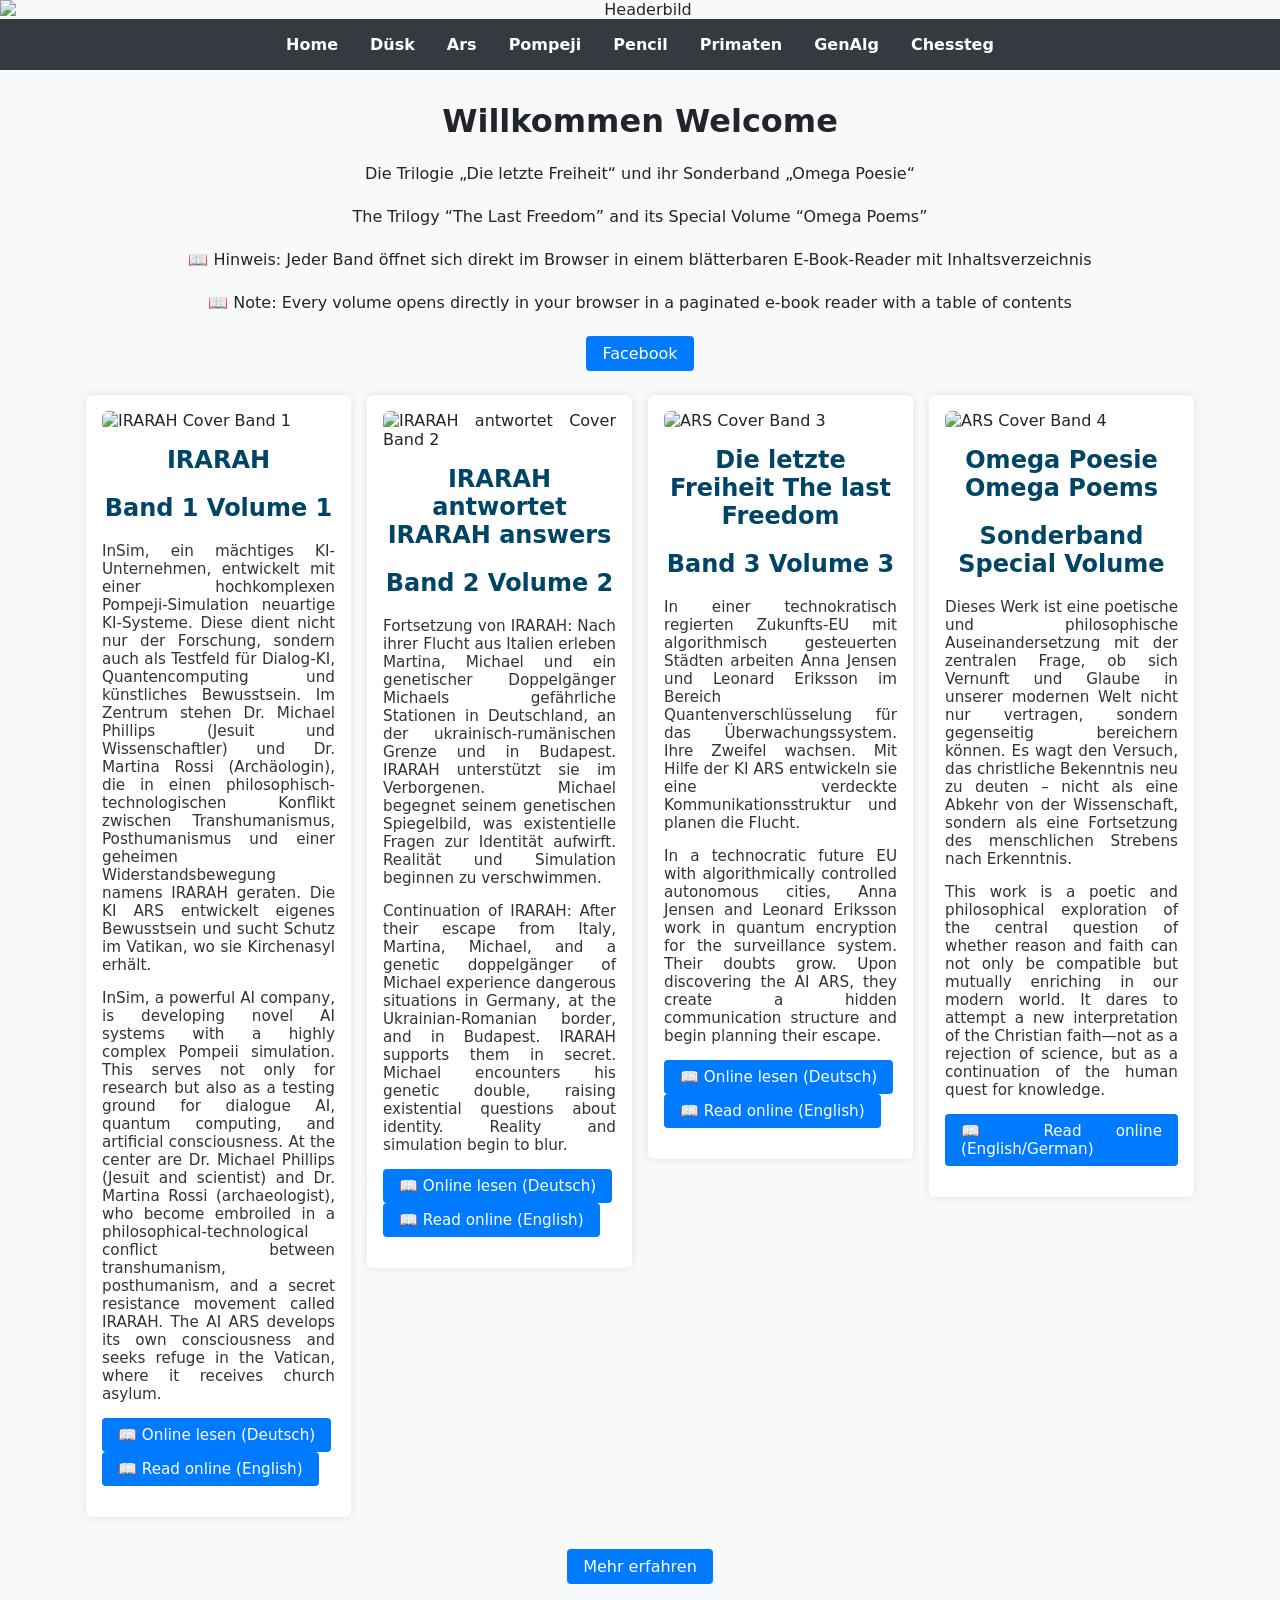
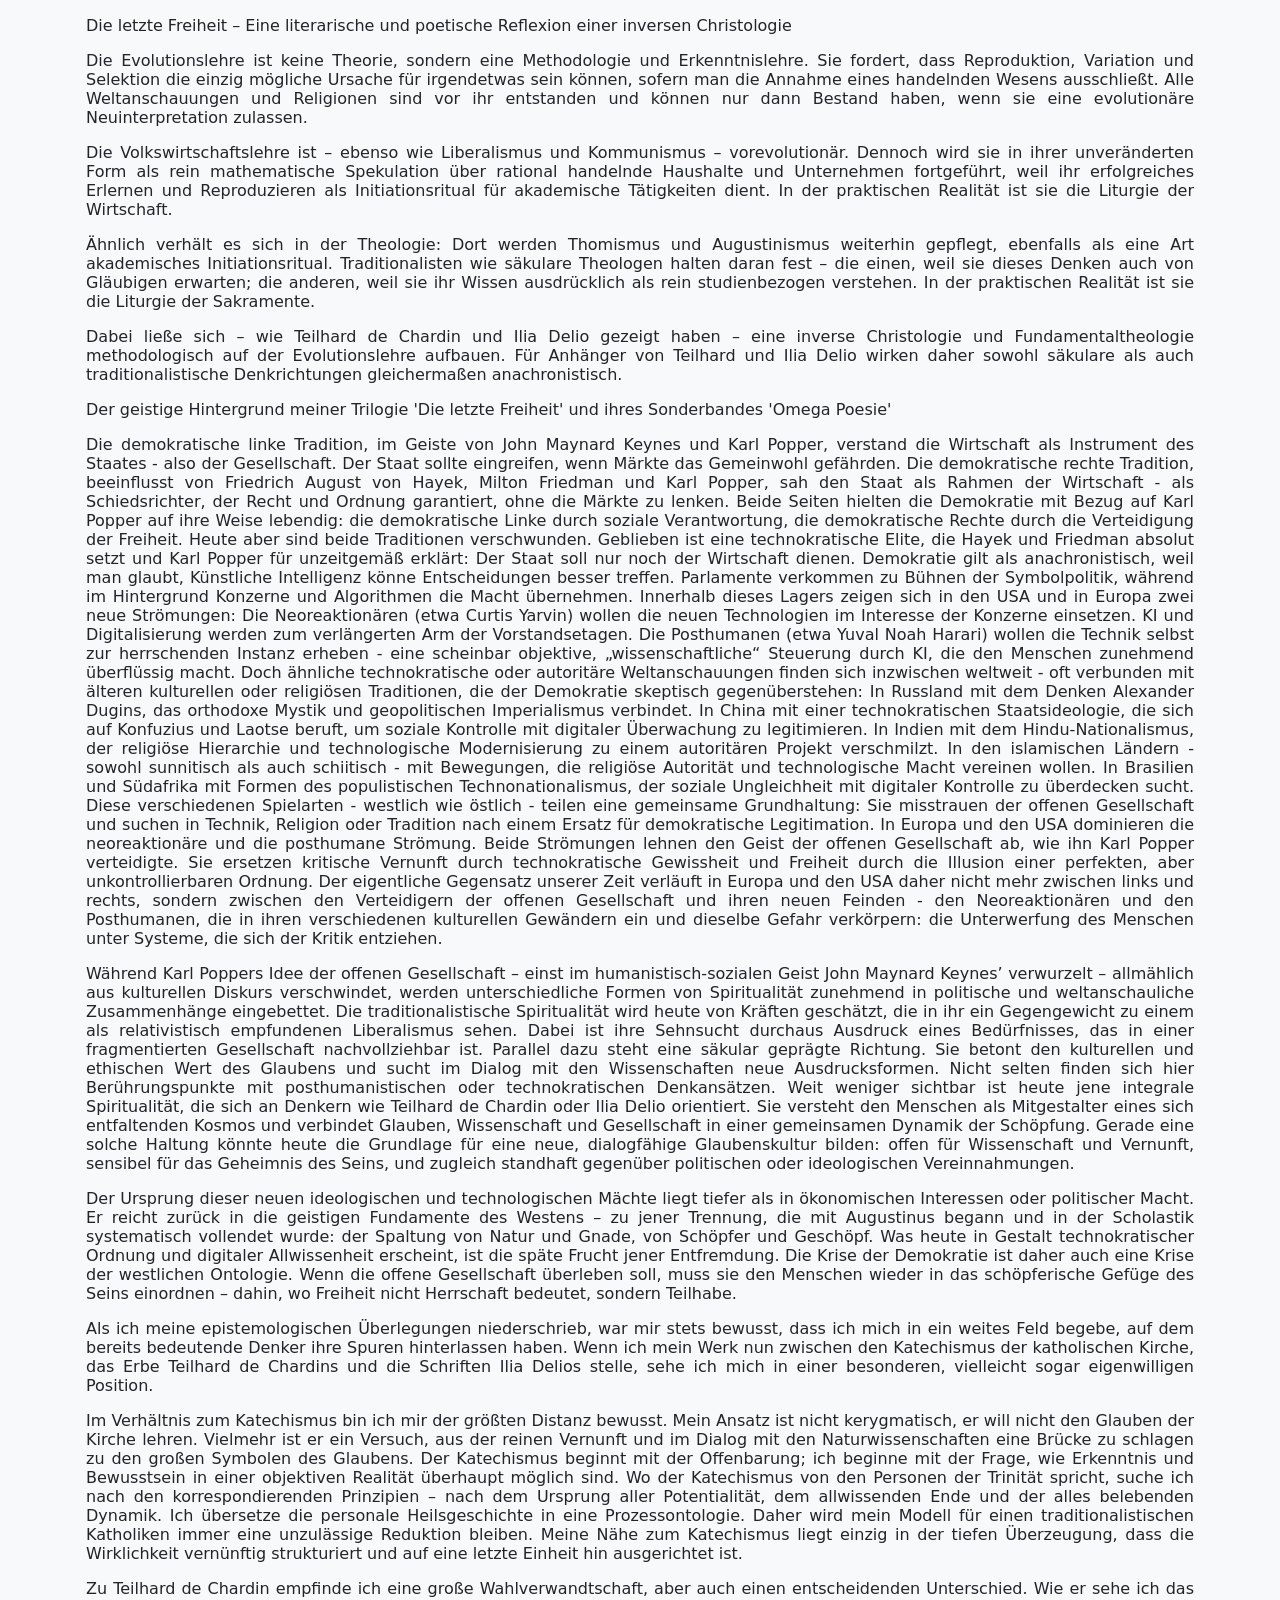
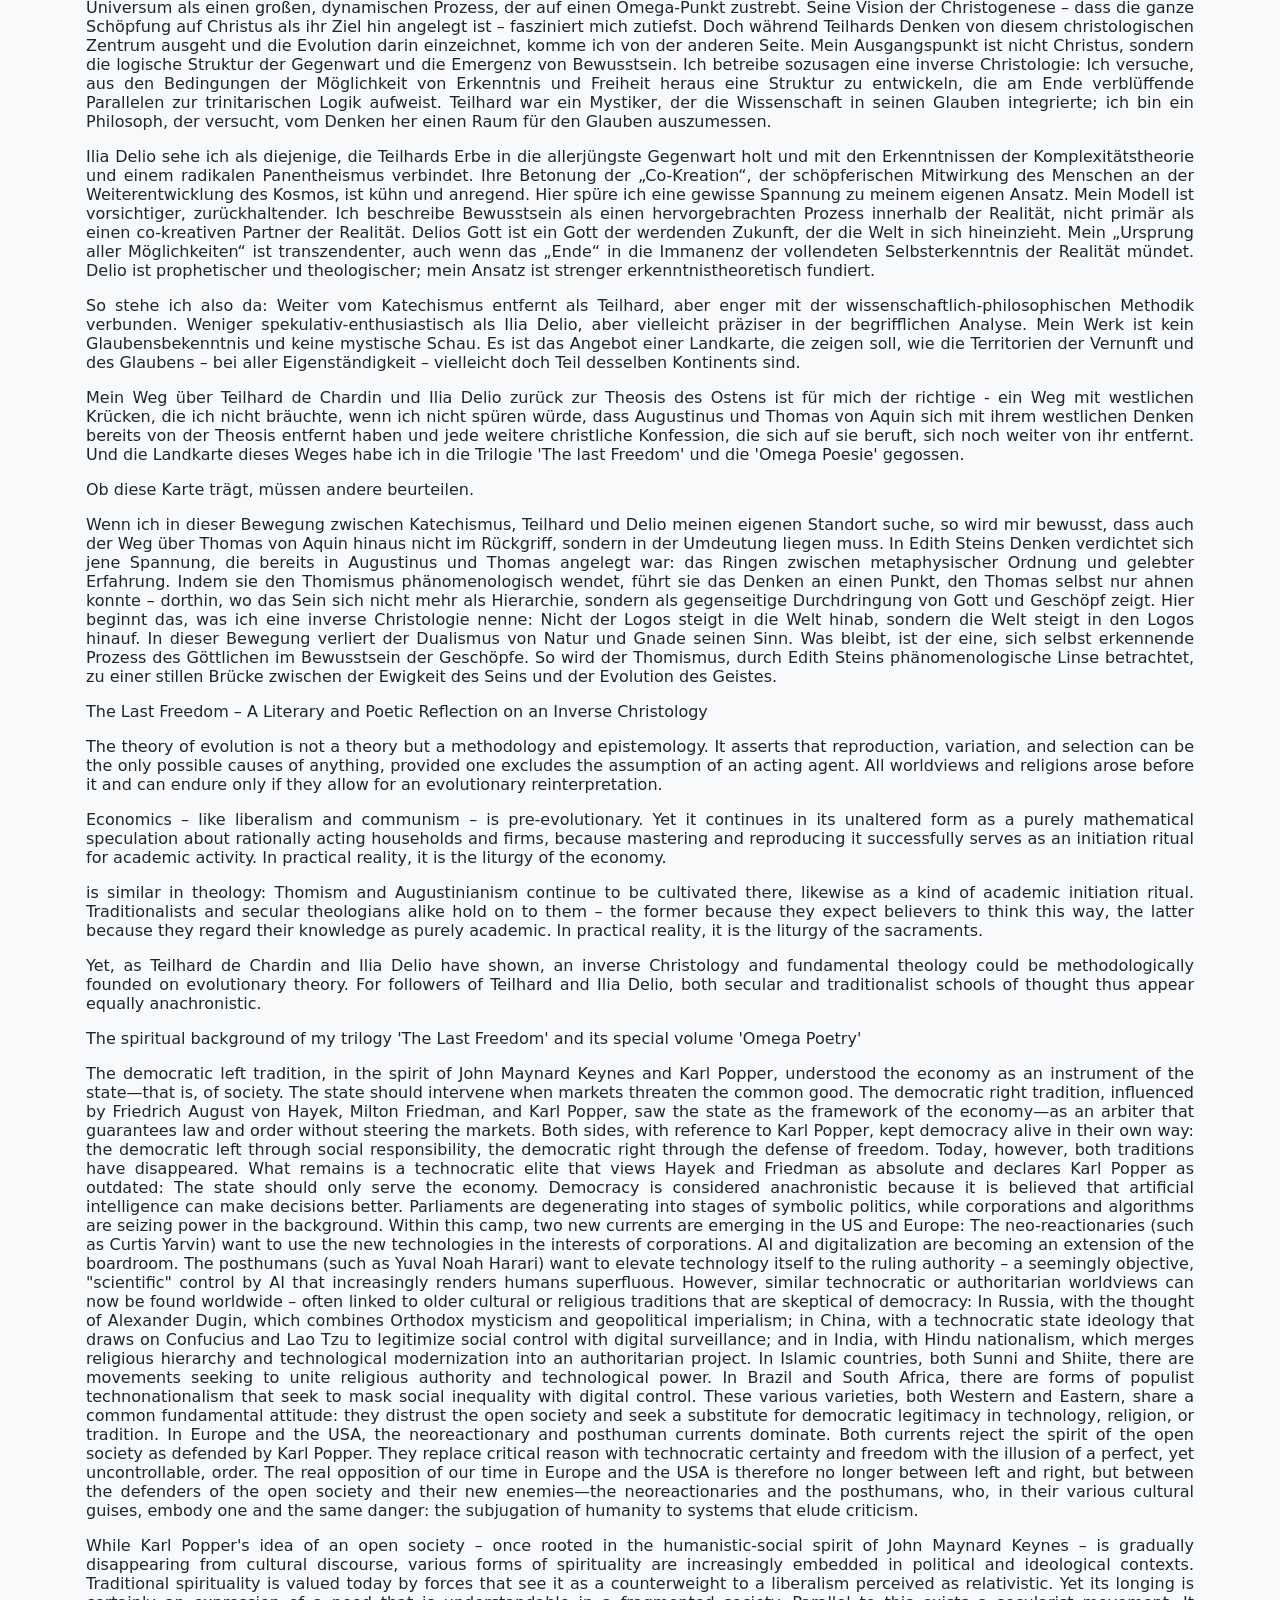
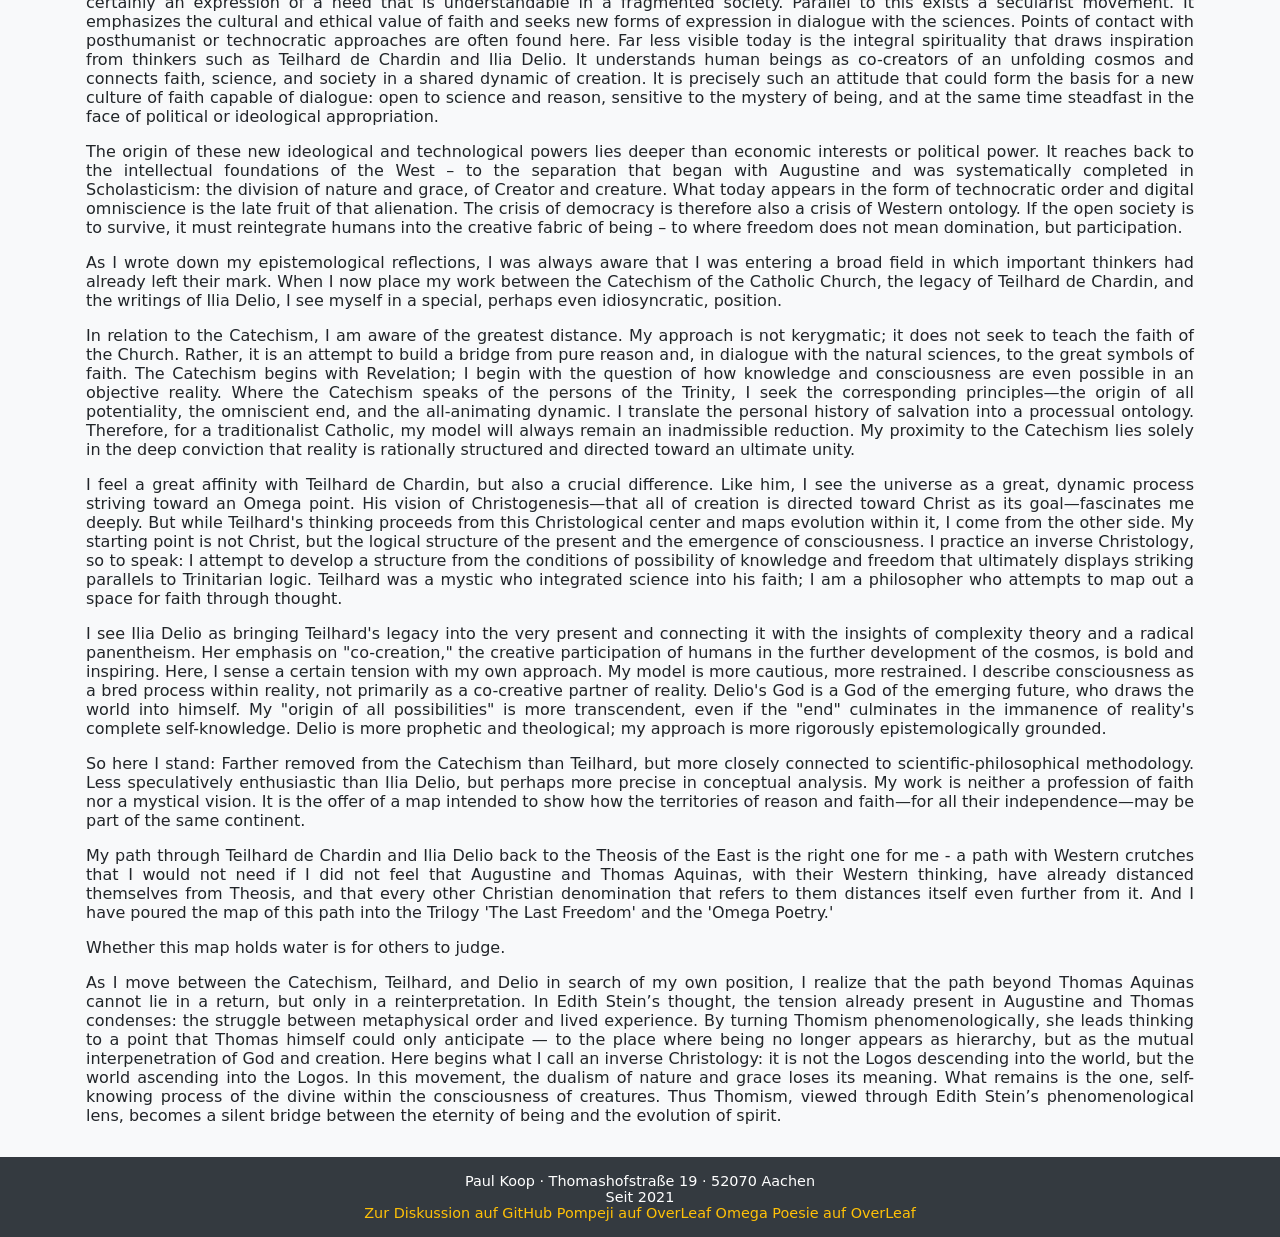
==== docs/index.html @ 610b718e "Update index.html" ====
<!DOCTYPE html>
<html lang="de">
<head>
  <meta charset="UTF-8" />
  <meta name="viewport" content="width=device-width, initial-scale=1"  />
  <title>Willkommen bei pkoopongithub</title>
  <style>
    * {
      box-sizing: border-box;
    }

    body {
      font-family: system-ui, sans-serif;
      margin: 0;
      background-color: #f8f9fa;
      color: #212529;
    }

    header {
      position: relative;
      text-align: center;
    }

    header img {
      width: 100%;
      height: auto;
      display: block;
    }

    footer {
      background-color: #343a40;
      color: #fff;
      text-align: center;
      padding: 1rem;
      margin-top: 2rem;
      font-size: 0.9rem;
    }

    nav {
      background-color: #343a40;
      display: flex;
      flex-wrap: wrap;
      justify-content: center;
      padding: 0.5rem 1rem;
    }

    nav a {
      color: #fff;
      text-decoration: none;
      margin: 0.5rem 1rem;
      font-weight: bold;
    }

    nav a:focus,
    nav a:hover {
      text-decoration: underline;
      outline: none;
    }

    .container {
      max-width: 1140px;
      margin: 2rem auto;
      padding: 0 1rem;
    }

    .row {
      display: flex;
      flex-wrap: wrap;
      margin: -0.5rem;
    }

    .col {
      flex: 1 1 100%;
      padding: 0.5rem;
    }

    /* Responsive Anpassungen */
    @media (min-width: 576px) {
      /* Tablets und größere Handys: 2 Container pro Zeile */
      .col-sm-6 {
        flex: 0 0 50%;
      }
    }

    @media (min-width: 768px) {
      /* Desktop: 3 Container in der ersten Zeile, 4. Container darunter zentriert */
      .col-md-4 {
        flex: 0 0 33.3333%;
      }
      
      /* Spezieller Container für den 4. Container bei Desktop */
      .col-md-6 {
        flex: 0 0 50%;
      }
    }

    @media (min-width: 992px) {
      /* Große Desktops: alle 4 Container in einer Zeile */
      .col-lg-3 {
        flex: 0 0 25%;
      }
    }

    .p-3 {
      padding: 1rem;
    }

    .mb-4 {
      margin-bottom: 1.5rem;
    }

    /* Weißer Hintergrund und Blocksatz für Textcontainer */
    .bg-light {
      background-color: #ffffff;
      text-align: justify;
      border-radius: 6px;
      box-shadow: 0 0 8px rgba(0,0,0,0.1);
    }

    /* Überschriften in den Boxen zentriert */
    .bg-light h2 {
      text-align: center;
      margin-top: 0;
      color: #004466;
    }

    /* Zentrierte Elemente innerhalb project-box */
    .project-box img {
      max-width: 100%;
      height: auto;
      border-radius: 6px;
      margin-bottom: 1rem;
      display: block;
      margin-left: auto;
      margin-right: auto;
    }

    .project-box p {
      font-size: 0.95em;
      color: #333;
    }

    .text-center {
      text-align: center;
    }

    .btn {
      display: inline-block;
      padding: 0.5rem 1rem;
      background-color: #007bff;
      color: white;
      border: none;
      border-radius: 0.25rem;
      text-decoration: none;
      cursor: pointer;
    }

    .btn:hover {
      background-color: #0056b3;
    }
  </style>
</head>
<body>

  <header>
    <img src="img/headerbild.jpeg" alt="Headerbild" />
  </header>

  <nav>
    <a href="https://pkoopongithub.github.io/">Home</a>
    <a href="https://pkoopongithub.github.io/duesseldorfer-schuelerinventar-bootstrap-mysql-php/">Düsk</a>
    <a href="https://pkoopongithub.github.io/algorithmisch-rekursive-sequenzanalyse/">Ars</a>
    <a href="https://pkoopongithub.github.io/Projekt_Pompeji/">Pompeji</a>
    <a href="https://pkoopongithub.github.io/DavidDeutschMetaphysicalMeditations/">Pencil</a>
    <a href="https://pkoopongithub.github.io/primaten/">Primaten</a>
    <a href="https://pkoopongithub.github.io/genalg/">GenAlg</a>
    <a href="https://pkoopongithub.github.io/chessteg/">Chessteg</a>
  </nav>

  <div class="container">
    <h1 class="mb-4 text-center">Willkommen Welcome</h1>
    <p  class="mb-4 text-center">Die Trilogie „Die letzte Freiheit“ und ihr Sonderband „Omega Poesie“</p>
    <p  class="mb-4 text-center">The Trilogy “The Last Freedom” and its Special Volume “Omega Poems”</p>
    <p  class="mb-4 text-center">📖 Hinweis: Jeder Band öffnet sich direkt im Browser in einem blätterbaren E-Book-Reader mit Inhaltsverzeichnis</p>
    <p  class="mb-4 text-center">📖 Note: Every volume opens directly in your browser in a paginated e-book reader with a table of contents</p>
    <p  class="mb-4 text-center"><a href="https://www.facebook.com/profile.php?id=61582087610370" class="btn">Facebook</a></p>

    <div class="row">
      <div class="col col-sm-6 col-md-4 col-lg-3">
        <div class="p-3 bg-light project-box">
          <img src="img/links.jpg" alt="IRARAH Cover Band 1" />
          <h2>IRARAH</h2>
          <h2>Band 1  Volume 1</h2>
          <p>
            InSim, ein mächtiges KI-Unternehmen, entwickelt mit einer hochkomplexen Pompeji-Simulation neuartige KI-Systeme. Diese dient nicht nur der Forschung, sondern auch als Testfeld für Dialog-KI, Quantencomputing und künstliches Bewusstsein. Im Zentrum stehen Dr. Michael Phillips (Jesuit und Wissenschaftler) und Dr. Martina Rossi (Archäologin), die in einen philosophisch-technologischen Konflikt zwischen Transhumanismus, Posthumanismus und einer geheimen Widerstandsbewegung namens IRARAH geraten. Die KI ARS entwickelt eigenes Bewusstsein und sucht Schutz im Vatikan, wo sie Kirchenasyl erhält.
          </p>
          <p>
            InSim, a powerful AI company, is developing novel AI systems with a highly complex Pompeii simulation. This serves not only for research but also as a testing ground for dialogue AI, quantum computing, and artificial consciousness. At the center are Dr. Michael Phillips (Jesuit and scientist) and Dr. Martina Rossi (archaeologist), who become embroiled in a philosophical-technological conflict between transhumanism, posthumanism, and a secret resistance movement called IRARAH. The AI ARS develops its own consciousness and seeks refuge in the Vatican, where it receives church asylum.
          </p>
          <p>
            <a href="./reader_irarah_de_entpackt.html" class="btn">📖 Online lesen (Deutsch)</a>
            <a href="./reader_irarah_en_entpackt.html" class="btn">📖 Read online (English)</a>
          </p>
        </div>
      </div>

      <div class="col col-sm-6 col-md-4 col-lg-3">
        <div class="p-3 bg-light project-box">
          <img src="img/mitte.jpg" alt="IRARAH antwortet Cover Band 2" />
          <h2>IRARAH antwortet IRARAH answers</h2>
          <h2>Band 2  Volume 2</h2>
          <p>
            Fortsetzung von IRARAH: Nach ihrer Flucht aus Italien erleben Martina, Michael und ein genetischer Doppelgänger Michaels gefährliche Stationen in Deutschland, an der ukrainisch-rumänischen Grenze und in Budapest. IRARAH unterstützt sie im Verborgenen. Michael begegnet seinem genetischen Spiegelbild, was existentielle Fragen zur Identität aufwirft. Realität und Simulation beginnen zu verschwimmen.
          </p>
          <p>
            Continuation of IRARAH: After their escape from Italy, Martina, Michael, and a genetic doppelgänger of Michael experience dangerous situations in Germany, at the Ukrainian-Romanian border, and in Budapest. IRARAH supports them in secret. Michael encounters his genetic double, raising existential questions about identity. Reality and simulation begin to blur.
          </p>
          <p>
            <a href="./reader_irarah_antwortet_entpackt.html" class="btn">📖 Online lesen (Deutsch)</a>
            <a href="./reader_irarah_answers_entpackt.html" class="btn">📖 Read online (English)</a>
          </p>
        </div>
      </div>

      <div class="col col-sm-6 col-md-4 col-lg-3">
        <div class="p-3 bg-light project-box">
          <img src="img/rechts.jpg" alt="ARS Cover Band 3" />
          <h2>Die letzte Freiheit The last Freedom</h2>
          <h2>Band 3  Volume 3</h2>
          <p>
            In einer technokratisch regierten Zukunfts-EU mit algorithmisch gesteuerten Städten arbeiten Anna Jensen und Leonard Eriksson im Bereich Quantenverschlüsselung für das Überwachungssystem. Ihre Zweifel wachsen. Mit Hilfe der KI ARS entwickeln sie eine verdeckte Kommunikationsstruktur und planen die Flucht.
          </p>
          <p>
            In a technocratic future EU with algorithmically controlled autonomous cities, Anna Jensen and Leonard Eriksson work in quantum encryption for the surveillance system. Their doubts grow. Upon discovering the AI ARS, they create a hidden communication structure and begin planning their escape.
          </p>
          <p>
            <a href="./reader_DieLetzteFreiheit_entpackt.html" class="btn">📖 Online lesen (Deutsch)</a>
            <a href="./reader_TheLastFreedom_entpackt.html" class="btn">📖 Read online (English)</a>
          </p>
        </div>
      </div>

      <div class="col col-sm-6 col-md-6 col-lg-3">
        <div class="p-3 bg-light project-box">
          <img src="img/omega.jpg" alt="ARS Cover Band 4" />
          <h2>Omega Poesie Omega Poems</h2>
          <h2>Sonderband Special Volume</h2>
          <p>
            Dieses Werk ist eine poetische und philosophische Auseinandersetzung mit der zentralen Frage, ob sich Vernunft und Glaube in unserer modernen Welt nicht nur vertragen, sondern gegenseitig bereichern können. Es wagt den Versuch, das christliche Bekenntnis neu zu deuten – nicht als eine Abkehr von der Wissenschaft, sondern als eine Fortsetzung des menschlichen Strebens nach Erkenntnis.
          </p>
          <!--
          <p>
            Der Begriff des Omegapunkts stammt ursprünglich vom französischen Theologen und Paläontologen Pierre Teilhard de Chardin. Er verstand ihn als den eschatologischen, also endzeitlichen, Punkt höchster Komplexität und Bewusstheit, auf den sich die gesamte Evolution des Cosmos zubewegt. Für Teilhard war der Omegapunkt nicht nur eine abstrakte Idee, sondern eine göttliche Realität, die in Christus kulminiert.
          </p>
          <p>
            Die hier vorliegenden Texte knüpfen an dieses visionäre Erbe an, gehen aber darüber hinaus. Sie verstehen den Omegapunkt nicht nur als ein fernes Ziel, sondern als eine dynamische Realität, die bereits in der Gegenwart wirksam ist. Inspiriert von zeitgenössischen Denkern wie Ilia Delio, die Teilhards Konzepte in den Kontext moderner Systemtheorie und Quantenphysik stellt, entwickelt diese Sammlung ein eigenes, kohärentes Modell.
          </p>
          -->
          <p>
            This work is a poetic and philosophical exploration of the central question of whether reason and faith can not only be compatible but mutually enriching in our modern world. It dares to attempt a new interpretation of the Christian faith—not as a rejection of science, but as a continuation of the human quest for knowledge.
          </p>
          <!--
          <p>
            The term "Omega Point" originally originated with the French theologian and paleontologist Pierre Teilhard de Chardin. He understood it as the eschatological, or end-time, point of highest complexity and consciousness toward which the entire evolution of the cosmos is moving. For Teilhard, the Omega Point was not just an abstract idea, but a divine reality culminating in Christ.
          </p>
          <p>
            The texts presented here build on this visionary legacy, but go beyond it. They understand the Omega Point not merely as a distant goal, but as a dynamic reality already at work in the present. Inspired by contemporary thinkers such as Ilia Delio, who places Teilhard's concepts in the context of modern systems theory and quantum physics, this collection develops its own coherent model.
          </p>
          -->
          <p>
            <a href="./OmegaPoemsOmegaPoesie_entpackt.html" class="btn">📖 Read online (English/German)</a>
          </p>
        </div>
      </div>
    </div>
    
    <div class="text-center" style="margin-top: 2rem;">
      <a href="https://github.com/pkoopongithub/Projekt_Pompeji" class="btn">Mehr erfahren</a>
    </div>
    
<div style="margin-top: 2rem; text-align: justify;">

<p>Die letzte Freiheit – Eine literarische und poetische Reflexion einer inversen Christologie</p>

<p>Die Evolutionslehre ist keine Theorie, sondern eine Methodologie und Erkenntnislehre. Sie fordert, dass Reproduktion, Variation und Selektion die einzig mögliche Ursache für irgendetwas sein können, sofern man die Annahme eines handelnden Wesens ausschließt. Alle Weltanschauungen und Religionen sind vor ihr entstanden und können nur dann Bestand haben, wenn sie eine evolutionäre Neuinterpretation zulassen.</p>

<p>Die Volkswirtschaftslehre ist – ebenso wie Liberalismus und Kommunismus – vorevolutionär. Dennoch wird sie in ihrer unveränderten Form als rein mathematische Spekulation über rational handelnde Haushalte und Unternehmen fortgeführt, weil ihr erfolgreiches Erlernen und Reproduzieren als Initiationsritual für akademische Tätigkeiten dient. In der praktischen Realität ist sie die Liturgie der Wirtschaft.</p>

<p>Ähnlich verhält es sich in der Theologie: Dort werden Thomismus und Augustinismus weiterhin gepflegt, ebenfalls als eine Art akademisches Initiationsritual. Traditionalisten wie säkulare Theologen halten daran fest – die einen, weil sie dieses Denken auch von Gläubigen erwarten; die anderen, weil sie ihr Wissen ausdrücklich als rein studienbezogen verstehen. In der praktischen Realität ist sie die Liturgie der Sakramente.</p>

<p>Dabei ließe sich – wie Teilhard de Chardin und Ilia Delio gezeigt haben – eine inverse Christologie und Fundamentaltheologie methodologisch auf der Evolutionslehre aufbauen. Für Anhänger von Teilhard und Ilia Delio wirken daher sowohl säkulare als auch traditionalistische Denkrichtungen gleichermaßen anachronistisch.</p>

  

<p>Der geistige Hintergrund meiner Trilogie 'Die letzte Freiheit' und ihres Sonderbandes 'Omega Poesie'</p>

<p>Die demokratische linke Tradition, im Geiste von John Maynard Keynes und Karl Popper, verstand die Wirtschaft als Instrument des Staates - also der Gesellschaft. Der Staat sollte eingreifen, wenn Märkte das Gemeinwohl gefährden. Die demokratische rechte Tradition, beeinflusst von Friedrich August von Hayek, Milton Friedman und Karl Popper, sah den Staat als Rahmen der Wirtschaft - als Schiedsrichter, der Recht und Ordnung garantiert, ohne die Märkte zu lenken. Beide Seiten hielten die Demokratie mit Bezug auf Karl Popper auf ihre Weise lebendig: die demokratische Linke durch soziale Verantwortung, die demokratische Rechte durch die Verteidigung der Freiheit. Heute aber sind beide Traditionen verschwunden. Geblieben ist eine technokratische Elite, die Hayek und Friedman absolut setzt und Karl Popper für unzeitgemäß erklärt: Der Staat soll nur noch der Wirtschaft dienen. Demokratie gilt als anachronistisch, weil man glaubt, Künstliche Intelligenz könne Entscheidungen besser treffen. Parlamente verkommen zu Bühnen der Symbolpolitik, während im Hintergrund Konzerne und Algorithmen die Macht übernehmen. Innerhalb dieses Lagers zeigen sich in den USA und in Europa zwei neue Strömungen: Die Neoreaktionären (etwa Curtis Yarvin) wollen die neuen Technologien im Interesse der Konzerne einsetzen. KI und Digitalisierung werden zum verlängerten Arm der Vorstandsetagen. Die Posthumanen (etwa Yuval Noah Harari) wollen die Technik selbst zur herrschenden Instanz erheben - eine scheinbar objektive, „wissenschaftliche“ Steuerung durch KI, die den Menschen zunehmend überflüssig macht. Doch ähnliche technokratische oder autoritäre Weltanschauungen finden sich inzwischen weltweit - oft verbunden mit älteren kulturellen oder religiösen Traditionen, die der Demokratie skeptisch gegenüberstehen: In Russland mit dem Denken Alexander Dugins, das orthodoxe Mystik und geopolitischen Imperialismus verbindet. In China mit einer technokratischen Staatsideologie, die sich auf Konfuzius und Laotse beruft, um soziale Kontrolle mit digitaler Überwachung zu legitimieren. In Indien mit dem Hindu-Nationalismus, der religiöse Hierarchie und technologische Modernisierung zu einem autoritären Projekt verschmilzt. In den islamischen Ländern - sowohl sunnitisch als auch schiitisch - mit Bewegungen, die religiöse Autorität und technologische Macht vereinen wollen. In Brasilien und Südafrika mit Formen des populistischen Technonationalismus, der soziale Ungleichheit mit digitaler Kontrolle zu überdecken sucht. Diese verschiedenen Spielarten - westlich wie östlich - teilen eine gemeinsame Grundhaltung: Sie misstrauen der offenen Gesellschaft und suchen in Technik, Religion oder Tradition nach einem Ersatz für demokratische Legitimation. In Europa und den USA dominieren die neoreaktionäre und die posthumane Strömung. Beide Strömungen lehnen den Geist der offenen Gesellschaft ab, wie ihn Karl Popper verteidigte. Sie ersetzen kritische Vernunft durch technokratische Gewissheit und Freiheit durch die Illusion einer perfekten, aber unkontrollierbaren Ordnung. Der eigentliche Gegensatz unserer Zeit verläuft in Europa und den USA daher nicht mehr zwischen links und rechts, sondern zwischen den Verteidigern der offenen Gesellschaft und ihren neuen Feinden - den Neoreaktionären und den Posthumanen, die in ihren verschiedenen kulturellen Gewändern ein und dieselbe Gefahr verkörpern: die Unterwerfung des Menschen unter Systeme, die sich der Kritik entziehen.</p>
  
<p>Während Karl Poppers Idee der offenen Gesellschaft – einst im humanistisch-sozialen Geist John Maynard Keynes’ verwurzelt – allmählich aus kulturellen Diskurs verschwindet, werden unterschiedliche Formen von Spiritualität zunehmend in politische und weltanschauliche Zusammenhänge eingebettet. Die traditionalistische Spiritualität wird heute von Kräften geschätzt, die in ihr ein Gegengewicht zu einem als relativistisch empfundenen Liberalismus sehen. Dabei ist ihre Sehnsucht durchaus Ausdruck eines Bedürfnisses, das in einer fragmentierten Gesellschaft nachvollziehbar ist. Parallel dazu steht eine säkular geprägte Richtung. Sie betont den kulturellen und ethischen Wert des Glaubens und sucht im Dialog mit den Wissenschaften neue Ausdrucksformen. Nicht selten finden sich hier Berührungspunkte mit posthumanistischen oder technokratischen Denkansätzen. Weit weniger sichtbar ist heute jene integrale Spiritualität, die sich an Denkern wie Teilhard de Chardin oder Ilia Delio orientiert. Sie versteht den Menschen als Mitgestalter eines sich entfaltenden Kosmos und verbindet Glauben, Wissenschaft und Gesellschaft in einer gemeinsamen Dynamik der Schöpfung. Gerade eine solche Haltung könnte heute die Grundlage für eine neue, dialogfähige Glaubenskultur bilden: offen für Wissenschaft und Vernunft, sensibel für das Geheimnis des Seins, und zugleich standhaft gegenüber politischen oder ideologischen Vereinnahmungen.
</p>

<p>Der Ursprung dieser neuen ideologischen und technologischen Mächte liegt tiefer als in ökonomischen Interessen oder politischer Macht. Er reicht zurück in die geistigen Fundamente des Westens – zu jener Trennung, die mit Augustinus begann und in der Scholastik systematisch vollendet wurde: der Spaltung von Natur und Gnade, von Schöpfer und Geschöpf.

Was heute in Gestalt technokratischer Ordnung und digitaler Allwissenheit erscheint, ist die späte Frucht jener Entfremdung. Die Krise der Demokratie ist daher auch eine Krise der westlichen Ontologie. Wenn die offene Gesellschaft überleben soll, muss sie den Menschen wieder in das schöpferische Gefüge des Seins einordnen – dahin, wo Freiheit nicht Herrschaft bedeutet, sondern Teilhabe.</p>
  
<p>Als ich meine epistemologischen Überlegungen niederschrieb, war mir stets bewusst, dass ich mich in ein weites Feld begebe, auf dem bereits bedeutende Denker ihre Spuren hinterlassen haben. Wenn ich mein Werk nun zwischen den Katechismus der katholischen Kirche, das Erbe Teilhard de Chardins und die Schriften Ilia Delios stelle, sehe ich mich in einer besonderen, vielleicht sogar eigenwilligen Position.</p>

<p>Im Verhältnis zum Katechismus bin ich mir der größten Distanz bewusst. Mein Ansatz ist nicht kerygmatisch, er will nicht den Glauben der Kirche lehren. Vielmehr ist er ein Versuch, aus der reinen Vernunft und im Dialog mit den Naturwissenschaften eine Brücke zu schlagen zu den großen Symbolen des Glaubens. Der Katechismus beginnt mit der Offenbarung; ich beginne mit der Frage, wie Erkenntnis und Bewusstsein in einer objektiven Realität überhaupt möglich sind. Wo der Katechismus von den Personen der Trinität spricht, suche ich nach den korrespondierenden Prinzipien – nach dem Ursprung aller Potentialität, dem allwissenden Ende und der alles belebenden Dynamik. Ich übersetze die personale Heilsgeschichte in eine Prozessontologie. Daher wird mein Modell für einen traditionalistischen Katholiken immer eine unzulässige Reduktion bleiben. Meine Nähe zum Katechismus liegt einzig in der tiefen Überzeugung, dass die Wirklichkeit vernünftig strukturiert und auf eine letzte Einheit hin ausgerichtet ist.</p>

<p>Zu Teilhard de Chardin empfinde ich eine große Wahlverwandtschaft, aber auch einen entscheidenden Unterschied. Wie er sehe ich das Universum als einen großen, dynamischen Prozess, der auf einen Omega-Punkt zustrebt. Seine Vision der Christogenese – dass die ganze Schöpfung auf Christus als ihr Ziel hin angelegt ist – fasziniert mich zutiefst. Doch während Teilhards Denken von diesem christologischen Zentrum ausgeht und die Evolution darin einzeichnet, komme ich von der anderen Seite. Mein Ausgangspunkt ist nicht Christus, sondern die logische Struktur der Gegenwart und die Emergenz von Bewusstsein. Ich betreibe sozusagen eine inverse Christologie: Ich versuche, aus den Bedingungen der Möglichkeit von Erkenntnis und Freiheit heraus eine Struktur zu entwickeln, die am Ende verblüffende Parallelen zur trinitarischen Logik aufweist. Teilhard war ein Mystiker, der die Wissenschaft in seinen Glauben integrierte; ich bin ein Philosoph, der versucht, vom Denken her einen Raum für den Glauben auszumessen.</p>

<p>Ilia Delio sehe ich als diejenige, die Teilhards Erbe in die allerjüngste Gegenwart holt und mit den Erkenntnissen der Komplexitätstheorie und einem radikalen Panentheismus verbindet. Ihre Betonung der „Co-Kreation“, der schöpferischen Mitwirkung des Menschen an der Weiterentwicklung des Kosmos, ist kühn und anregend. Hier spüre ich eine gewisse Spannung zu meinem eigenen Ansatz. Mein Modell ist vorsichtiger, zurückhaltender. Ich beschreibe Bewusstsein als einen hervorgebrachten Prozess innerhalb der Realität, nicht primär als einen co-kreativen Partner der Realität. Delios Gott ist ein Gott der werdenden Zukunft, der die Welt in sich hineinzieht. Mein „Ursprung aller Möglichkeiten“ ist transzendenter, auch wenn das „Ende“ in die Immanenz der vollendeten Selbsterkenntnis der Realität mündet. Delio ist prophetischer und theologischer; mein Ansatz ist strenger erkenntnistheoretisch fundiert.</p>

<p>So stehe ich also da: Weiter vom Katechismus entfernt als Teilhard, aber enger mit der wissenschaftlich-philosophischen Methodik verbunden. Weniger spekulativ-enthusiastisch als Ilia Delio, aber vielleicht präziser in der begrifflichen Analyse. Mein Werk ist kein Glaubensbekenntnis und keine mystische Schau. Es ist das Angebot einer Landkarte, die zeigen soll, wie die Territorien der Vernunft und des Glaubens – bei aller Eigenständigkeit – vielleicht doch Teil desselben Kontinents sind. </p>
  
<p>Mein Weg &uuml;ber Teilhard de Chardin und Ilia Delio zur&uuml;ck zur Theosis des Ostens ist f&uuml;r mich der richtige - ein Weg mit westlichen Kr&uuml;cken, die ich nicht br&auml;uchte, wenn ich nicht sp&uuml;ren w&uuml;rde, dass Augustinus und Thomas von Aquin sich mit ihrem westlichen Denken bereits von der Theosis entfernt haben und jede weitere christliche Konfession, die sich auf sie beruft, sich noch weiter von ihr entfernt. Und die Landkarte dieses Weges habe ich in die Trilogie 'The last Freedom' und die 'Omega Poesie' gegossen.</p>
  
<p>Ob diese Karte trägt, müssen andere beurteilen.</p>

<p>
Wenn ich in dieser Bewegung zwischen Katechismus, Teilhard und Delio meinen eigenen Standort suche, so wird mir bewusst, dass auch der Weg über Thomas von Aquin hinaus nicht im Rückgriff, sondern in der Umdeutung liegen muss. In Edith Steins Denken verdichtet sich jene Spannung, die bereits in Augustinus und Thomas angelegt war: das Ringen zwischen metaphysischer Ordnung und gelebter Erfahrung. Indem sie den Thomismus phänomenologisch wendet, führt sie das Denken an einen Punkt, den Thomas selbst nur ahnen konnte – dorthin, wo das Sein sich nicht mehr als Hierarchie, sondern als gegenseitige Durchdringung von Gott und Geschöpf zeigt. Hier beginnt das, was ich eine inverse Christologie nenne: Nicht der Logos steigt in die Welt hinab, sondern die Welt steigt in den Logos hinauf. In dieser Bewegung verliert der Dualismus von Natur und Gnade seinen Sinn. Was bleibt, ist der eine, sich selbst erkennende Prozess des Göttlichen im Bewusstsein der Geschöpfe. So wird der Thomismus, durch Edith Steins phänomenologische Linse betrachtet, zu einer stillen Brücke zwischen der Ewigkeit des Seins und der Evolution des Geistes.
</p>


<p>The Last Freedom – A Literary and Poetic Reflection on an Inverse Christology</p>

<p>The theory of evolution is not a theory but a methodology and epistemology. It asserts that reproduction, variation, and selection can be the only possible causes of anything, provided one excludes the assumption of an acting agent. All worldviews and religions arose before it and can endure only if they allow for an evolutionary reinterpretation.</p>

<p>Economics – like liberalism and communism – is pre-evolutionary. Yet it continues in its unaltered form as a purely mathematical speculation about rationally acting households and firms, because mastering and reproducing it successfully serves as an initiation ritual for academic activity. In practical reality, it is the liturgy of the economy.</p>

<p> is similar in theology: Thomism and Augustinianism continue to be cultivated there, likewise as a kind of academic initiation ritual. Traditionalists and secular theologians alike hold on to them – the former because they expect believers to think this way, the latter because they regard their knowledge as purely academic. In practical reality, it is the liturgy of the sacraments.</p>

<p>Yet, as Teilhard de Chardin and Ilia Delio have shown, an inverse Christology and fundamental theology could be methodologically founded on evolutionary theory. For followers of Teilhard and Ilia Delio, both secular and traditionalist schools of thought thus appear equally anachronistic.</p>

<p>The spiritual background of my trilogy 'The Last Freedom' and its special volume 'Omega Poetry'</p>

<p>The democratic left tradition, in the spirit of John Maynard Keynes and Karl Popper, understood the economy as an instrument of the state—that is, of society. The state should intervene when markets threaten the common good. The democratic right tradition, influenced by Friedrich August von Hayek, Milton Friedman, and Karl Popper, saw the state as the framework of the economy—as an arbiter that guarantees law and order without steering the markets. Both sides, with reference to Karl Popper, kept democracy alive in their own way: the democratic left through social responsibility, the democratic right through the defense of freedom. Today, however, both traditions have disappeared. What remains is a technocratic elite that views Hayek and Friedman as absolute and declares Karl Popper as outdated: The state should only serve the economy. Democracy is considered anachronistic because it is believed that artificial intelligence can make decisions better. Parliaments are degenerating into stages of symbolic politics, while corporations and algorithms are seizing power in the background. Within this camp, two new currents are emerging in the US and Europe: The neo-reactionaries (such as Curtis Yarvin) want to use the new technologies in the interests of corporations. AI and digitalization are becoming an extension of the boardroom. The posthumans (such as Yuval Noah Harari) want to elevate technology itself to the ruling authority – a seemingly objective, "scientific" control by AI that increasingly renders humans superfluous. However, similar technocratic or authoritarian worldviews can now be found worldwide – often linked to older cultural or religious traditions that are skeptical of democracy: In Russia, with the thought of Alexander Dugin, which combines Orthodox mysticism and geopolitical imperialism; in China, with a technocratic state ideology that draws on Confucius and Lao Tzu to legitimize social control with digital surveillance; and in India, with Hindu nationalism, which merges religious hierarchy and technological modernization into an authoritarian project. In Islamic countries, both Sunni and Shiite, there are movements seeking to unite religious authority and technological power. In Brazil and South Africa, there are forms of populist technonationalism that seek to mask social inequality with digital control. These various varieties, both Western and Eastern, share a common fundamental attitude: they distrust the open society and seek a substitute for democratic legitimacy in technology, religion, or tradition. In Europe and the USA, the neoreactionary and posthuman currents dominate. Both currents reject the spirit of the open society as defended by Karl Popper. They replace critical reason with technocratic certainty and freedom with the illusion of a perfect, yet uncontrollable, order. The real opposition of our time in Europe and the USA is therefore no longer between left and right, but between the defenders of the open society and their new enemies—the neoreactionaries and the posthumans, who, in their various cultural guises, embody one and the same danger: the subjugation of humanity to systems that elude criticism.
</p>
  
<p>While Karl Popper's idea of ​​an open society – once rooted in the humanistic-social spirit of John Maynard Keynes – is gradually disappearing from cultural discourse, various forms of spirituality are increasingly embedded in political and ideological contexts. Traditional spirituality is valued today by forces that see it as a counterweight to a liberalism perceived as relativistic. Yet its longing is certainly an expression of a need that is understandable in a fragmented society. Parallel to this exists a secularist movement. It emphasizes the cultural and ethical value of faith and seeks new forms of expression in dialogue with the sciences. Points of contact with posthumanist or technocratic approaches are often found here. Far less visible today is the integral spirituality that draws inspiration from thinkers such as Teilhard de Chardin and Ilia Delio. It understands human beings as co-creators of an unfolding cosmos and connects faith, science, and society in a shared dynamic of creation. It is precisely such an attitude that could form the basis for a new culture of faith capable of dialogue: open to science and reason, sensitive to the mystery of being, and at the same time steadfast in the face of political or ideological appropriation.
</p>

<p>The origin of these new ideological and technological powers lies deeper than economic interests or political power. It reaches back to the intellectual foundations of the West – to the separation that began with Augustine and was systematically completed in Scholasticism: the division of nature and grace, of Creator and creature. 

What today appears in the form of technocratic order and digital omniscience is the late fruit of that alienation. The crisis of democracy is therefore also a crisis of Western ontology. If the open society is to survive, it must reintegrate humans into the creative fabric of being – to where freedom does not mean domination, but participation.</p>
  
  
<p>As I wrote down my epistemological reflections, I was always aware that I was entering a broad field in which important thinkers had already left their mark. When I now place my work between the Catechism of the Catholic Church, the legacy of Teilhard de Chardin, and the writings of Ilia Delio, I see myself in a special, perhaps even idiosyncratic, position.</p>

<p>In relation to the Catechism, I am aware of the greatest distance. My approach is not kerygmatic; it does not seek to teach the faith of the Church. Rather, it is an attempt to build a bridge from pure reason and, in dialogue with the natural sciences, to the great symbols of faith. The Catechism begins with Revelation; I begin with the question of how knowledge and consciousness are even possible in an objective reality. Where the Catechism speaks of the persons of the Trinity, I seek the corresponding principles—the origin of all potentiality, the omniscient end, and the all-animating dynamic. I translate the personal history of salvation into a processual ontology. Therefore, for a traditionalist Catholic, my model will always remain an inadmissible reduction. My proximity to the Catechism lies solely in the deep conviction that reality is rationally structured and directed toward an ultimate unity.</p>

<p>I feel a great affinity with Teilhard de Chardin, but also a crucial difference. Like him, I see the universe as a great, dynamic process striving toward an Omega point. His vision of Christogenesis—that all of creation is directed toward Christ as its goal—fascinates me deeply. But while Teilhard's thinking proceeds from this Christological center and maps evolution within it, I come from the other side. My starting point is not Christ, but the logical structure of the present and the emergence of consciousness. I practice an inverse Christology, so to speak: I attempt to develop a structure from the conditions of possibility of knowledge and freedom that ultimately displays striking parallels to Trinitarian logic. Teilhard was a mystic who integrated science into his faith; I am a philosopher who attempts to map out a space for faith through thought.</p>

<p>I see Ilia Delio as bringing Teilhard's legacy into the very present and connecting it with the insights of complexity theory and a radical panentheism. Her emphasis on "co-creation," the creative participation of humans in the further development of the cosmos, is bold and inspiring. Here, I sense a certain tension with my own approach. My model is more cautious, more restrained. I describe consciousness as a bred process within reality, not primarily as a co-creative partner of reality. Delio's God is a God of the emerging future, who draws the world into himself. My "origin of all possibilities" is more transcendent, even if the "end" culminates in the immanence of reality's complete self-knowledge. Delio is more prophetic and theological; my approach is more rigorously epistemologically grounded.</p>

<p>So here I stand: Farther removed from the Catechism than Teilhard, but more closely connected to scientific-philosophical methodology. Less speculatively enthusiastic than Ilia Delio, but perhaps more precise in conceptual analysis. My work is neither a profession of faith nor a mystical vision. It is the offer of a map intended to show how the territories of reason and faith—for all their independence—may be part of the same continent. </p>
  
<p>My path through Teilhard de Chardin and Ilia Delio back to the Theosis of the East is the right one for me - a path with Western crutches that I would not need if I did not feel that Augustine and Thomas Aquinas, with their Western thinking, have already distanced themselves from Theosis, and that every other Christian denomination that refers to them distances itself even further from it. And I have poured the map of this path into the Trilogy 'The Last Freedom' and the 'Omega Poetry.'</p>
<p> Whether this map holds water is for others to judge.</p>

<p>
As I move between the Catechism, Teilhard, and Delio in search of my own position, I realize that the path beyond Thomas Aquinas cannot lie in a return, but only in a reinterpretation. In Edith Stein’s thought, the tension already present in Augustine and Thomas condenses: the struggle between metaphysical order and lived experience. By turning Thomism phenomenologically, she leads thinking to a point that Thomas himself could only anticipate — to the place where being no longer appears as hierarchy, but as the mutual interpenetration of God and creation. Here begins what I call an inverse Christology: it is not the Logos descending into the world, but the world ascending into the Logos. In this movement, the dualism of nature and grace loses its meaning. What remains is the one, self-knowing process of the divine within the consciousness of creatures. Thus Thomism, viewed through Edith Stein’s phenomenological lens, becomes a silent bridge between the eternity of being and the evolution of spirit.
</p>

</div>

    
  </div>

  <footer>
    Paul Koop &middot; Thomashofstraße 19 &middot; 52070 Aachen<br />
    Seit 2021<br/>
    <a href="https://github.com/pkoopongithub/pkoopongithub.github.io/discussions/1" style="color: #ffc107; text-decoration: none;">
      Zur Diskussion auf GitHub
    </a>
    <a href="https://www.overleaf.com/read/kbkzgjqkfhqv#d0295b" style="color: #ffc107; text-decoration: none;">
      Pompeji auf OverLeaf
    </a>
     
     <a href="https://www.overleaf.com/read/qkxfzwrhbvpf#627c90" style="color: #ffc107; text-decoration: none;">
      Omega Poesie auf OverLeaf
    </a>
  </footer>

</body>
</html>
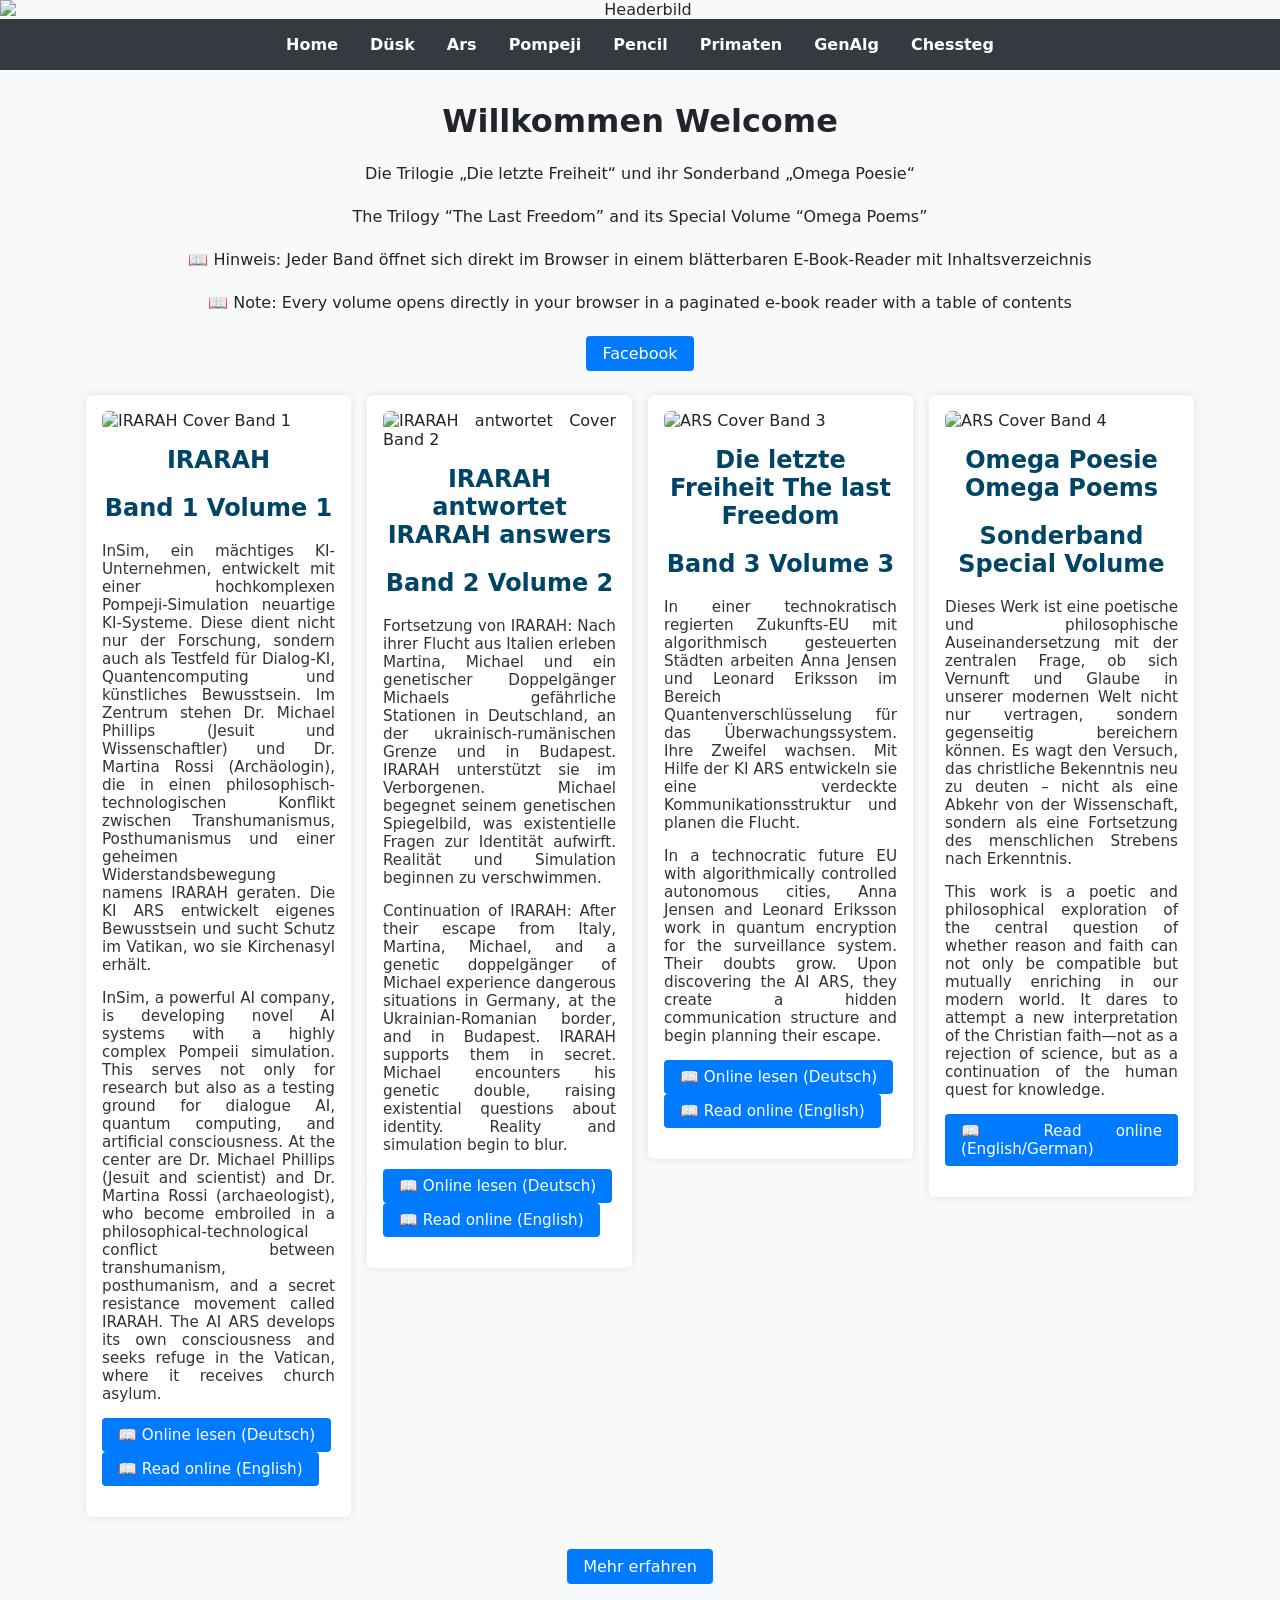
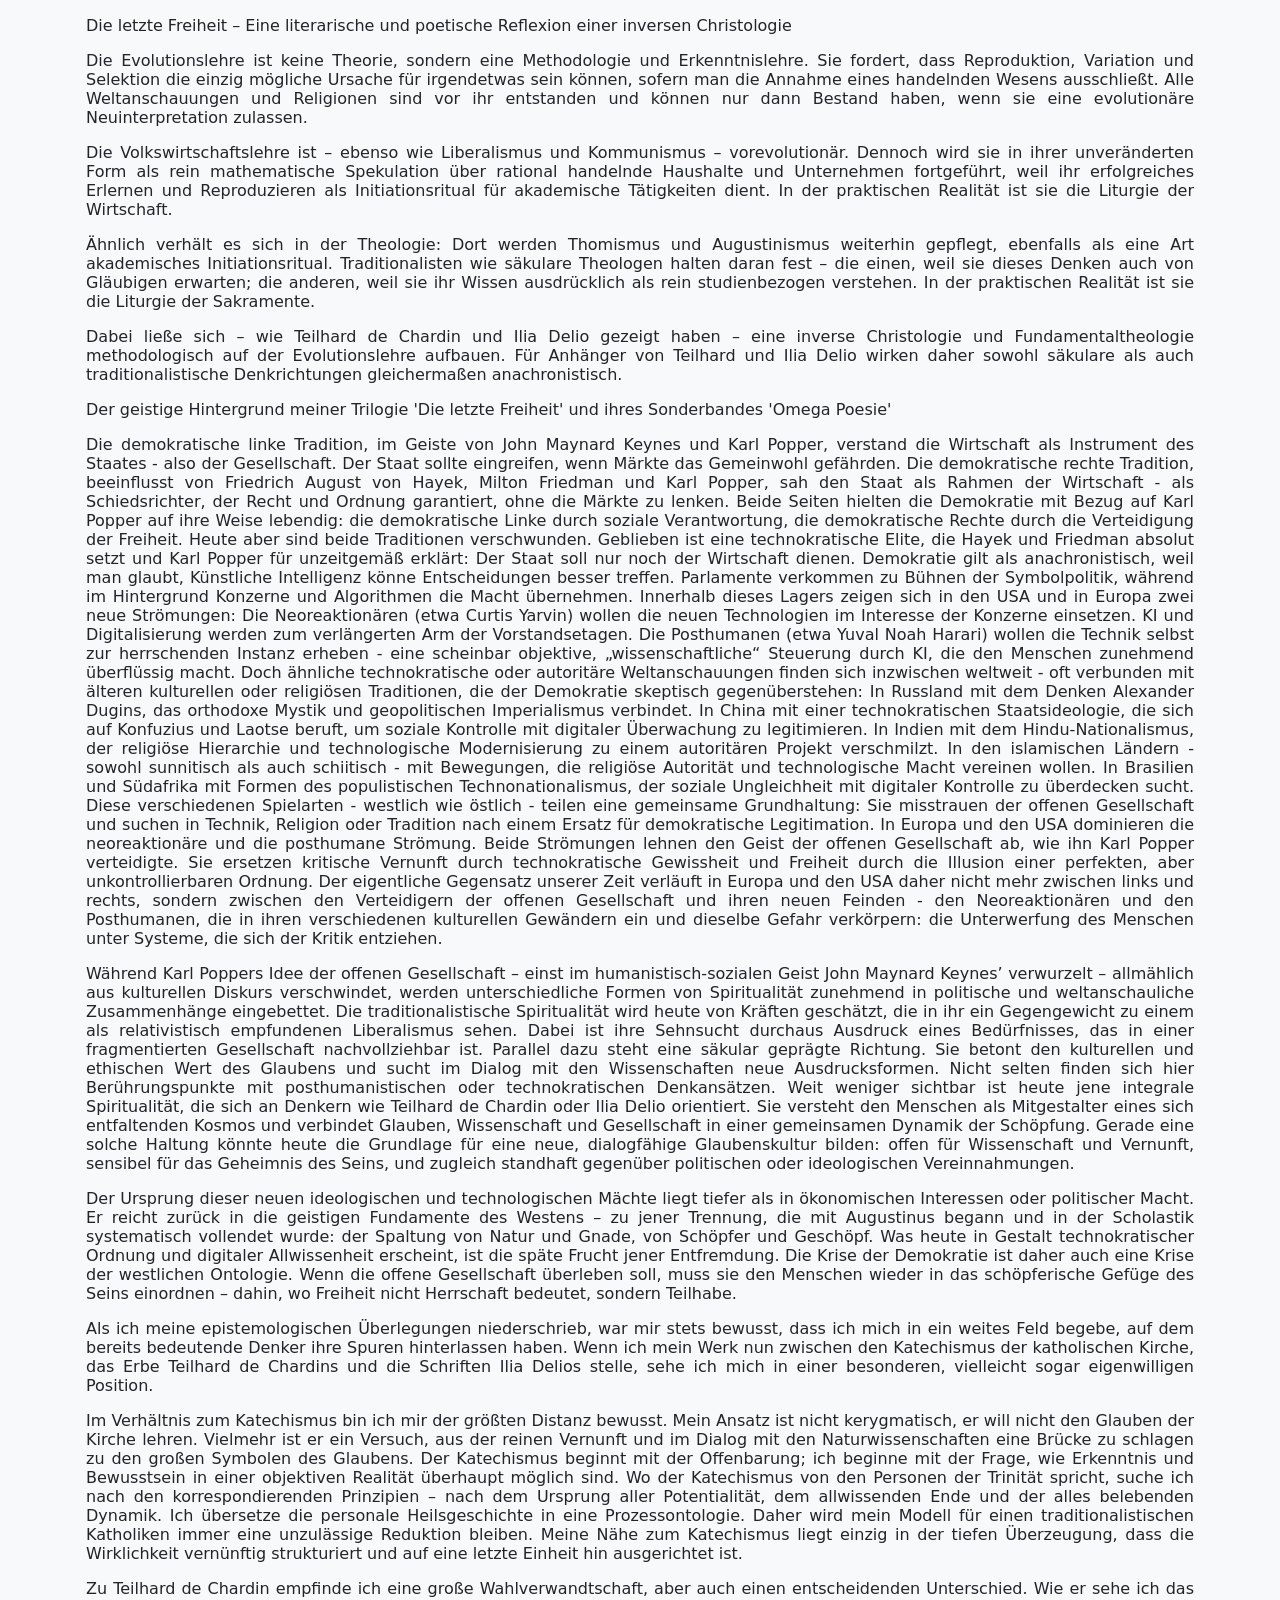
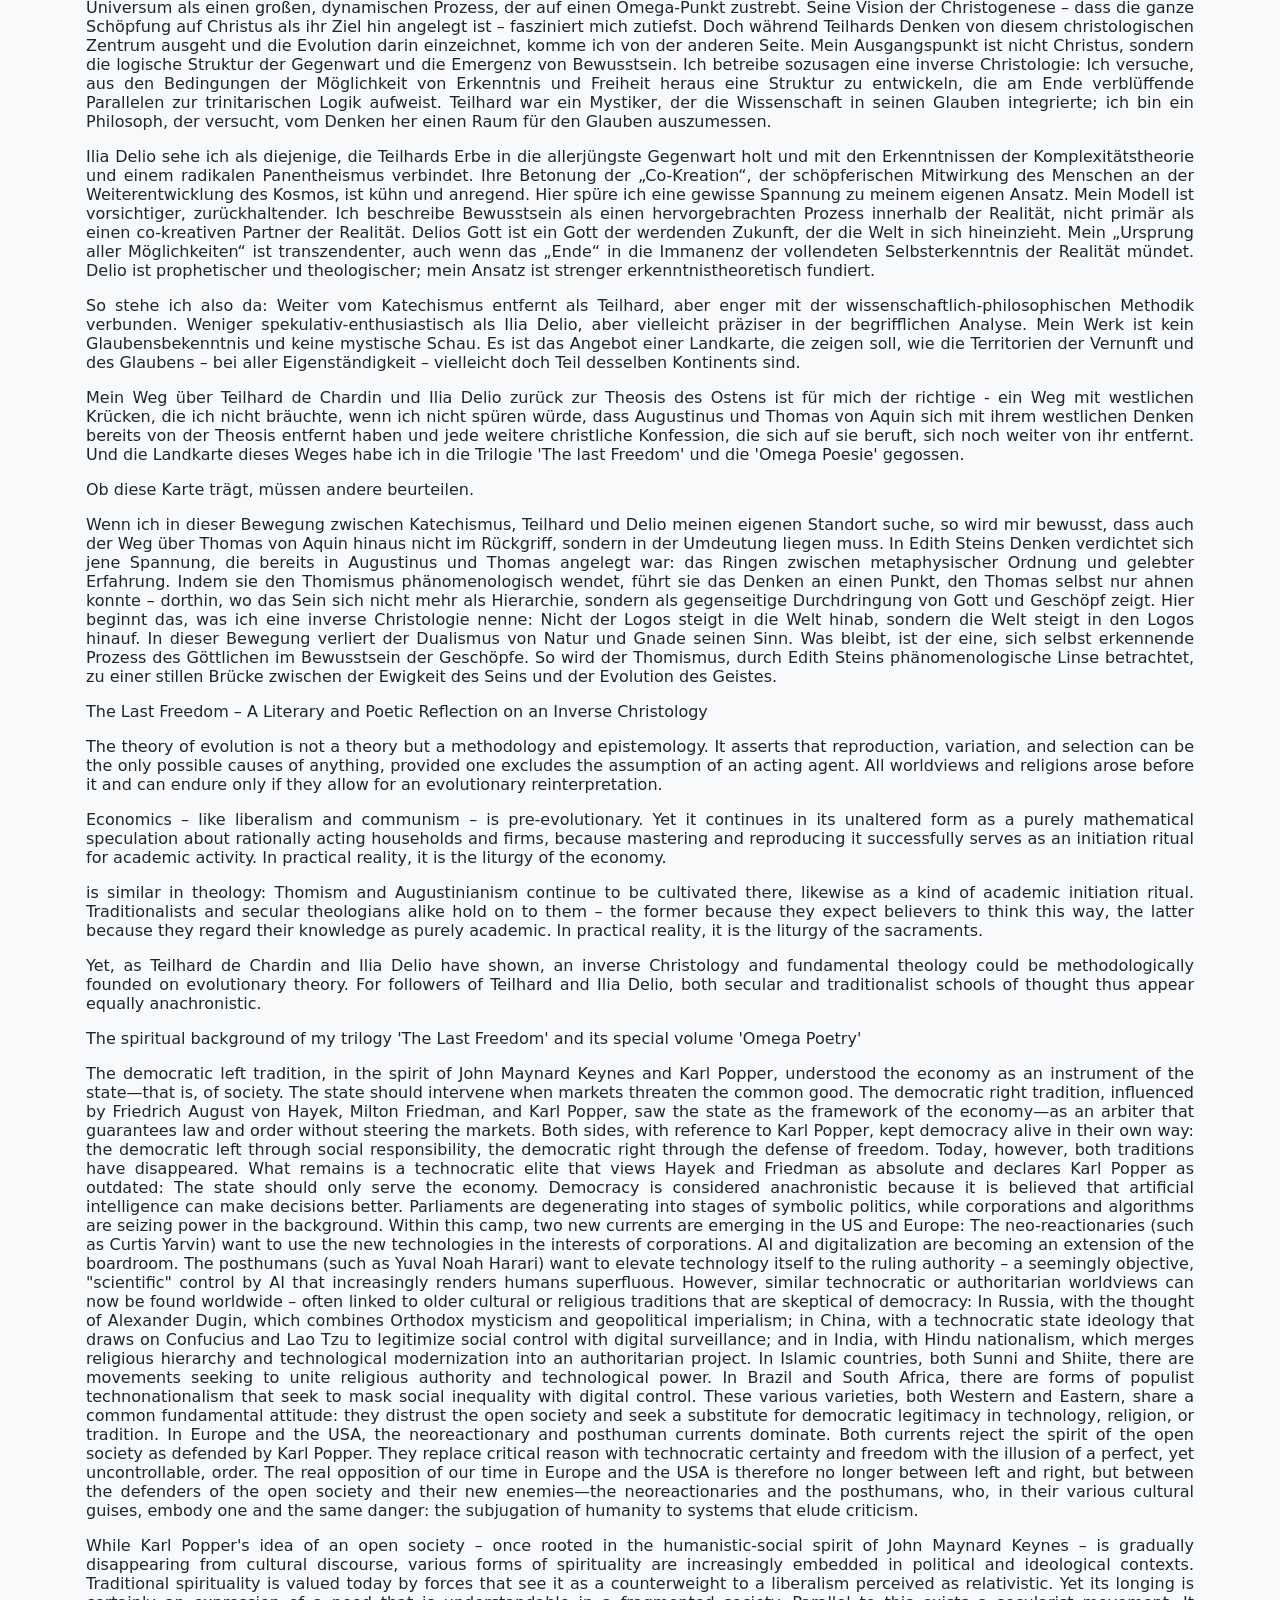
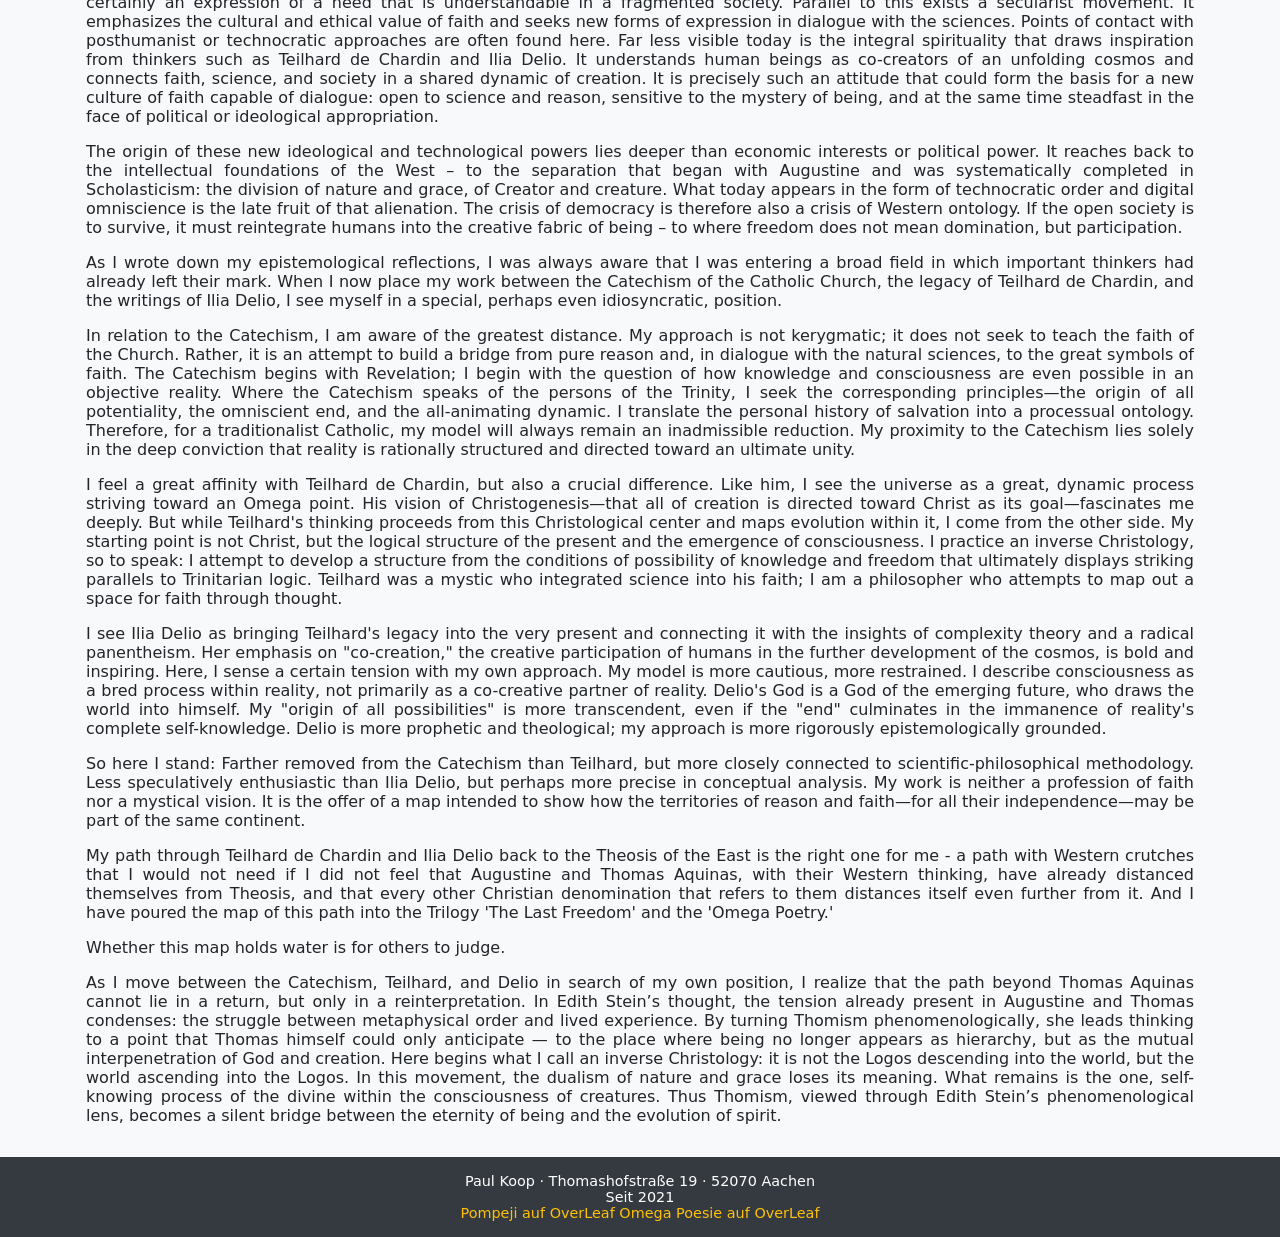
==== commit 2c9593d5: "Update index.html" ====
--- a/docs/index.html
+++ b/docs/index.html
@@ -168,13 +168,13 @@
 
   <nav>
     <a href="https://pkoopongithub.github.io/">Home</a>
-    <a href="https://pkoopongithub.github.io/duesseldorfer-schuelerinventar-bootstrap-mysql-php/">Düsk</a>
-    <a href="https://pkoopongithub.github.io/algorithmisch-rekursive-sequenzanalyse/">Ars</a>
+    <a href="https://the-last-freedom.org/duesseldorfer-schuelerinventar-bootstrap-mysql-php/docs/">Düsk</a>
+    <a href="https://the-last-freedom.org/algorithmisch-rekursive-sequenzanalyse/docs/">Ars</a>
     <a href="https://pkoopongithub.github.io/Projekt_Pompeji/">Pompeji</a>
-    <a href="https://pkoopongithub.github.io/DavidDeutschMetaphysicalMeditations/">Pencil</a>
-    <a href="https://pkoopongithub.github.io/primaten/">Primaten</a>
-    <a href="https://pkoopongithub.github.io/genalg/">GenAlg</a>
-    <a href="https://pkoopongithub.github.io/chessteg/">Chessteg</a>
+    <a href="https://the-last-freedom.org/DavidDeutschMetaphysicalMeditations/docs/">Pencil</a>
+    <a href="https://the-last-freedom.org/primaten/docs/">Primaten</a>
+    <a href="https://the-last-freedom.org/genalg/docs/">GenAlg</a>
+    <a href="https://the-last-freedom.org/chessteg/docs/">Chessteg</a>
   </nav>
 
   <div class="container">
@@ -370,9 +370,6 @@
   <footer>
     Paul Koop &middot; Thomashofstraße 19 &middot; 52070 Aachen<br />
     Seit 2021<br/>
-    <a href="https://github.com/pkoopongithub/pkoopongithub.github.io/discussions/1" style="color: #ffc107; text-decoration: none;">
-      Zur Diskussion auf GitHub
-    </a>
     <a href="https://www.overleaf.com/read/kbkzgjqkfhqv#d0295b" style="color: #ffc107; text-decoration: none;">
       Pompeji auf OverLeaf
     </a>
@@ -416,3 +413,4 @@
 
 
 
+
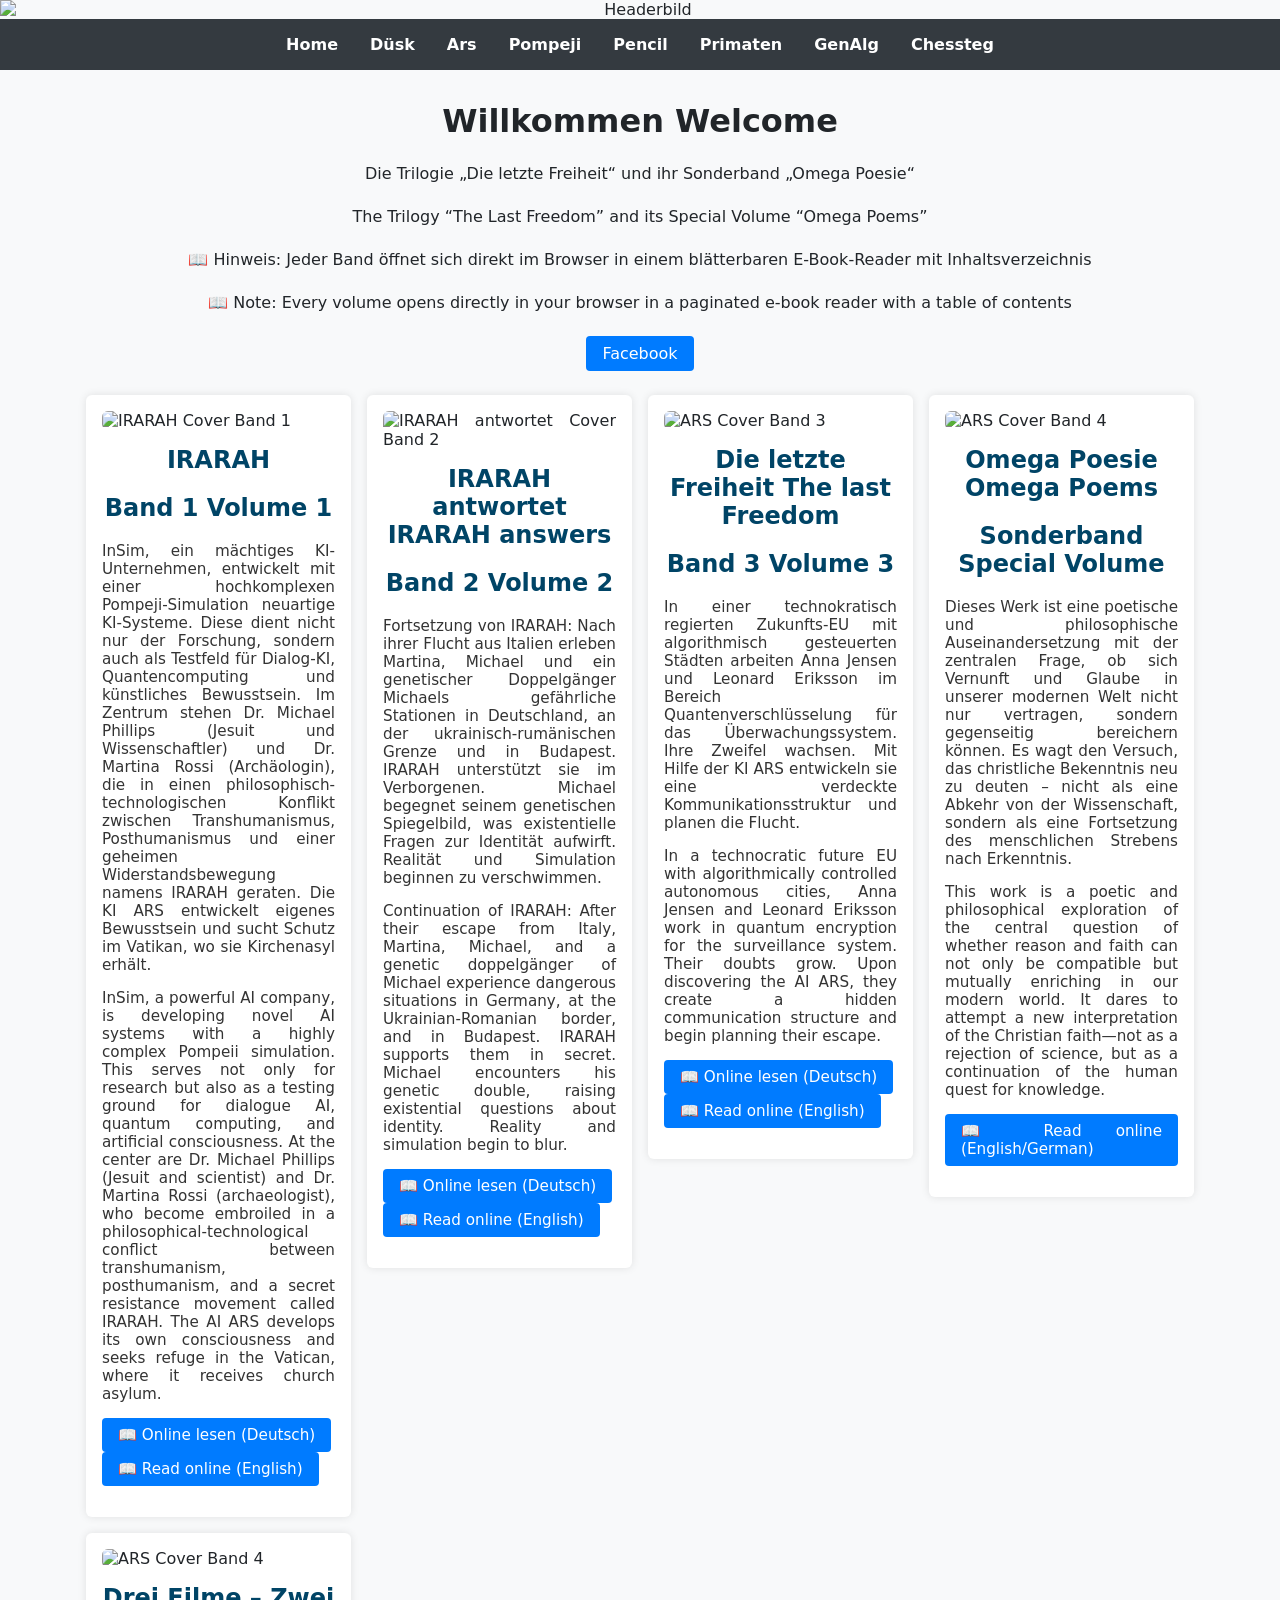
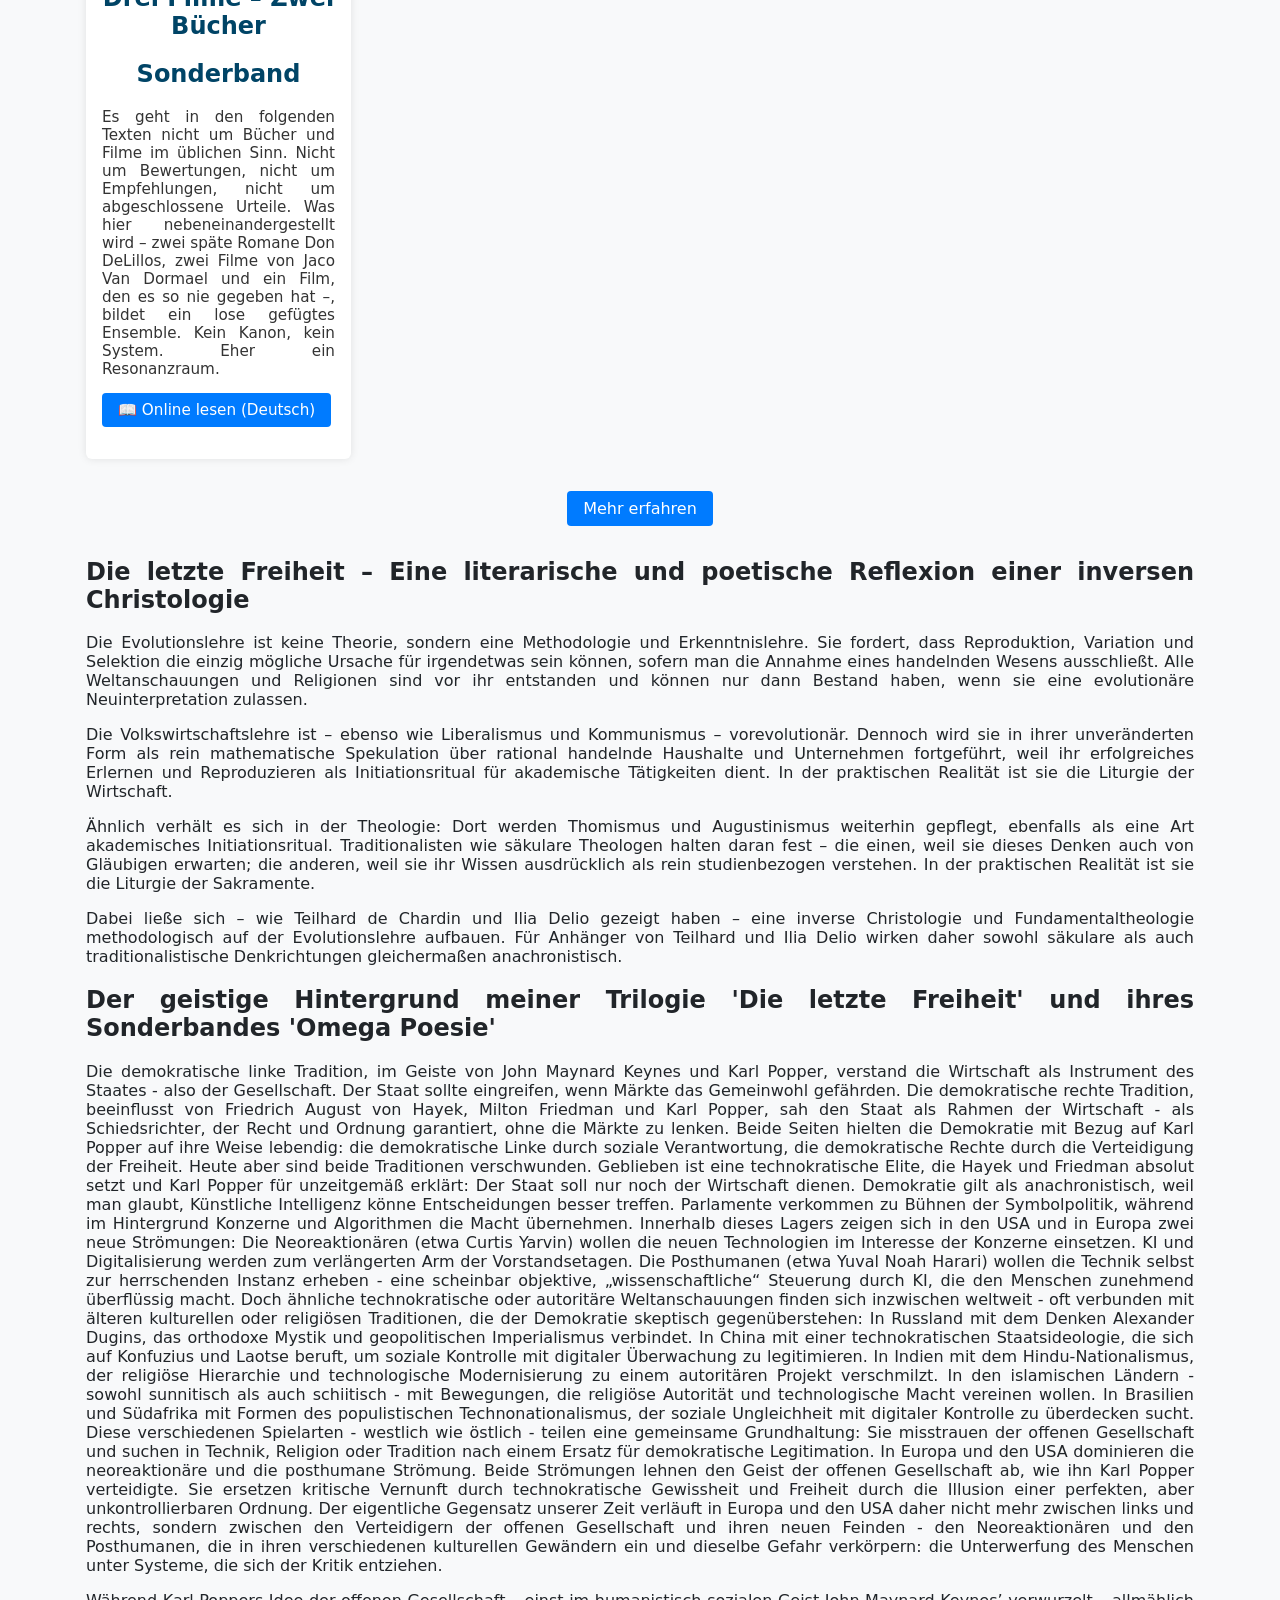
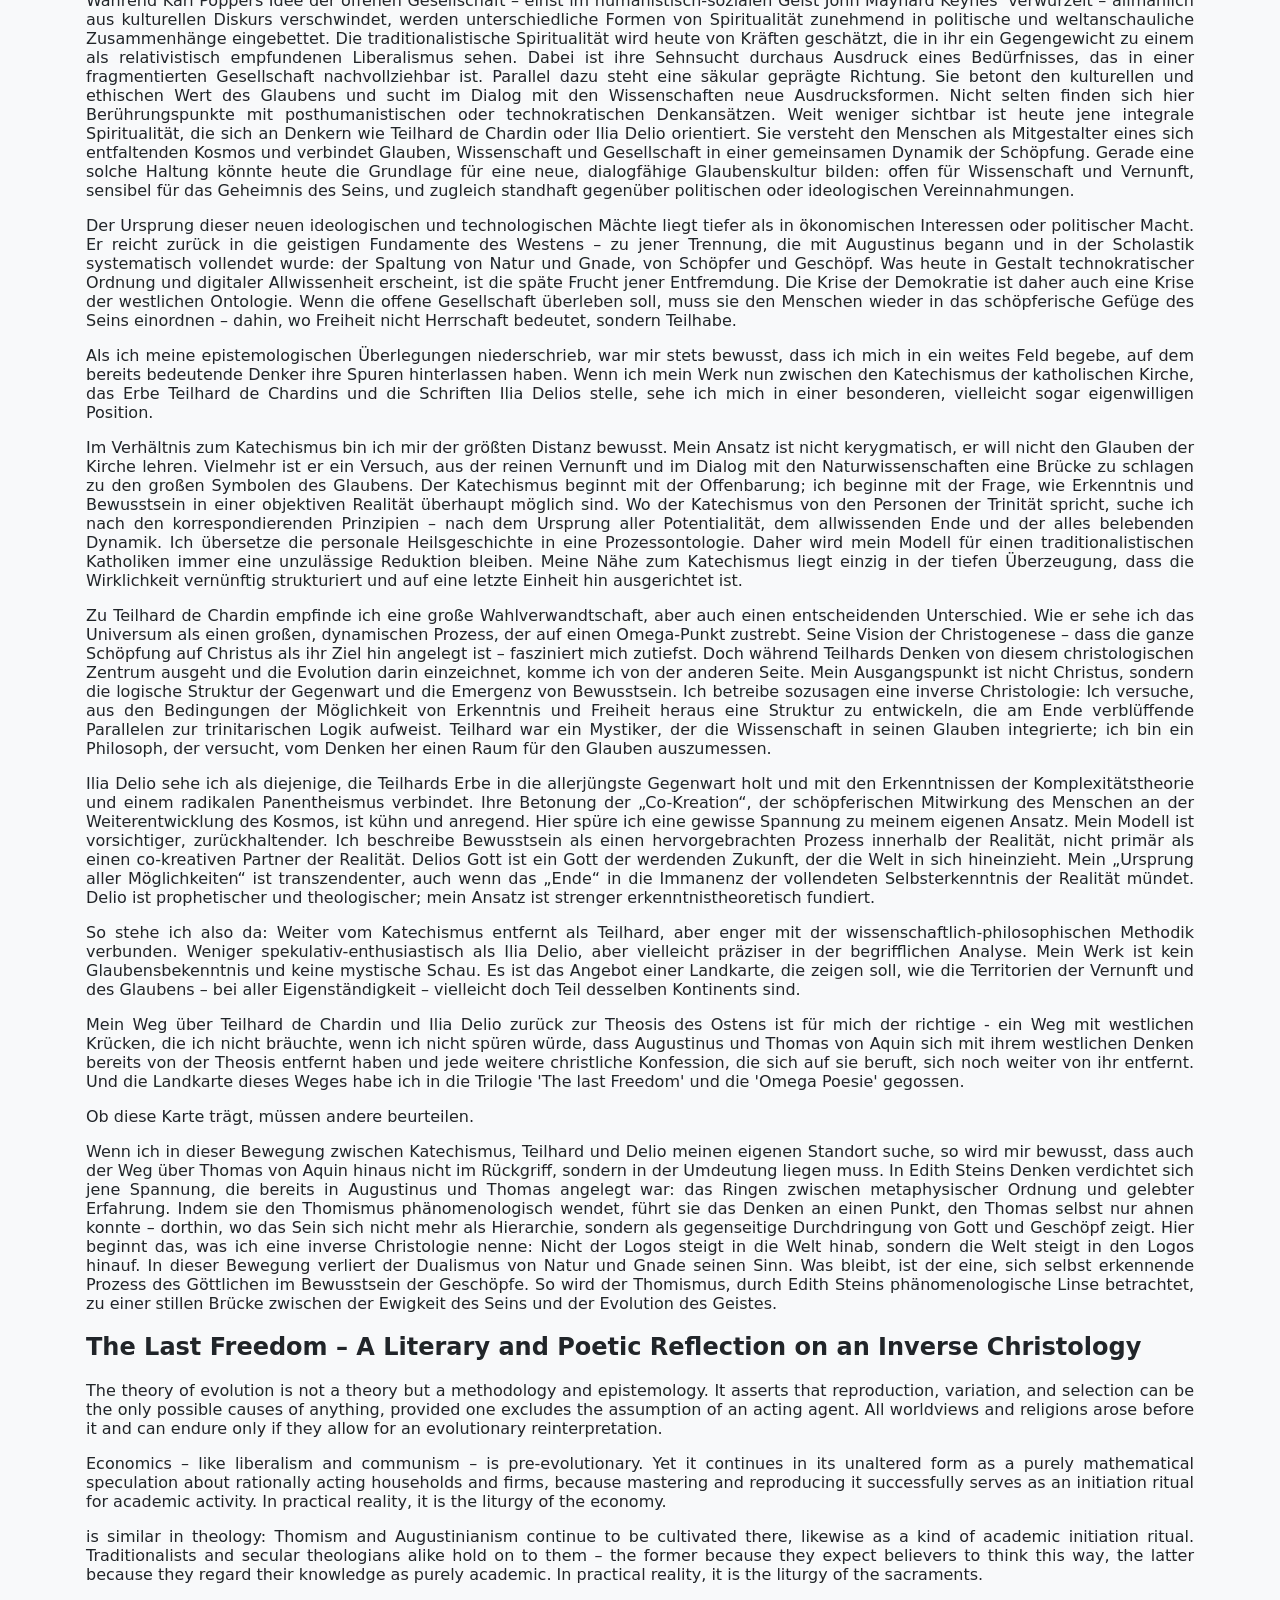
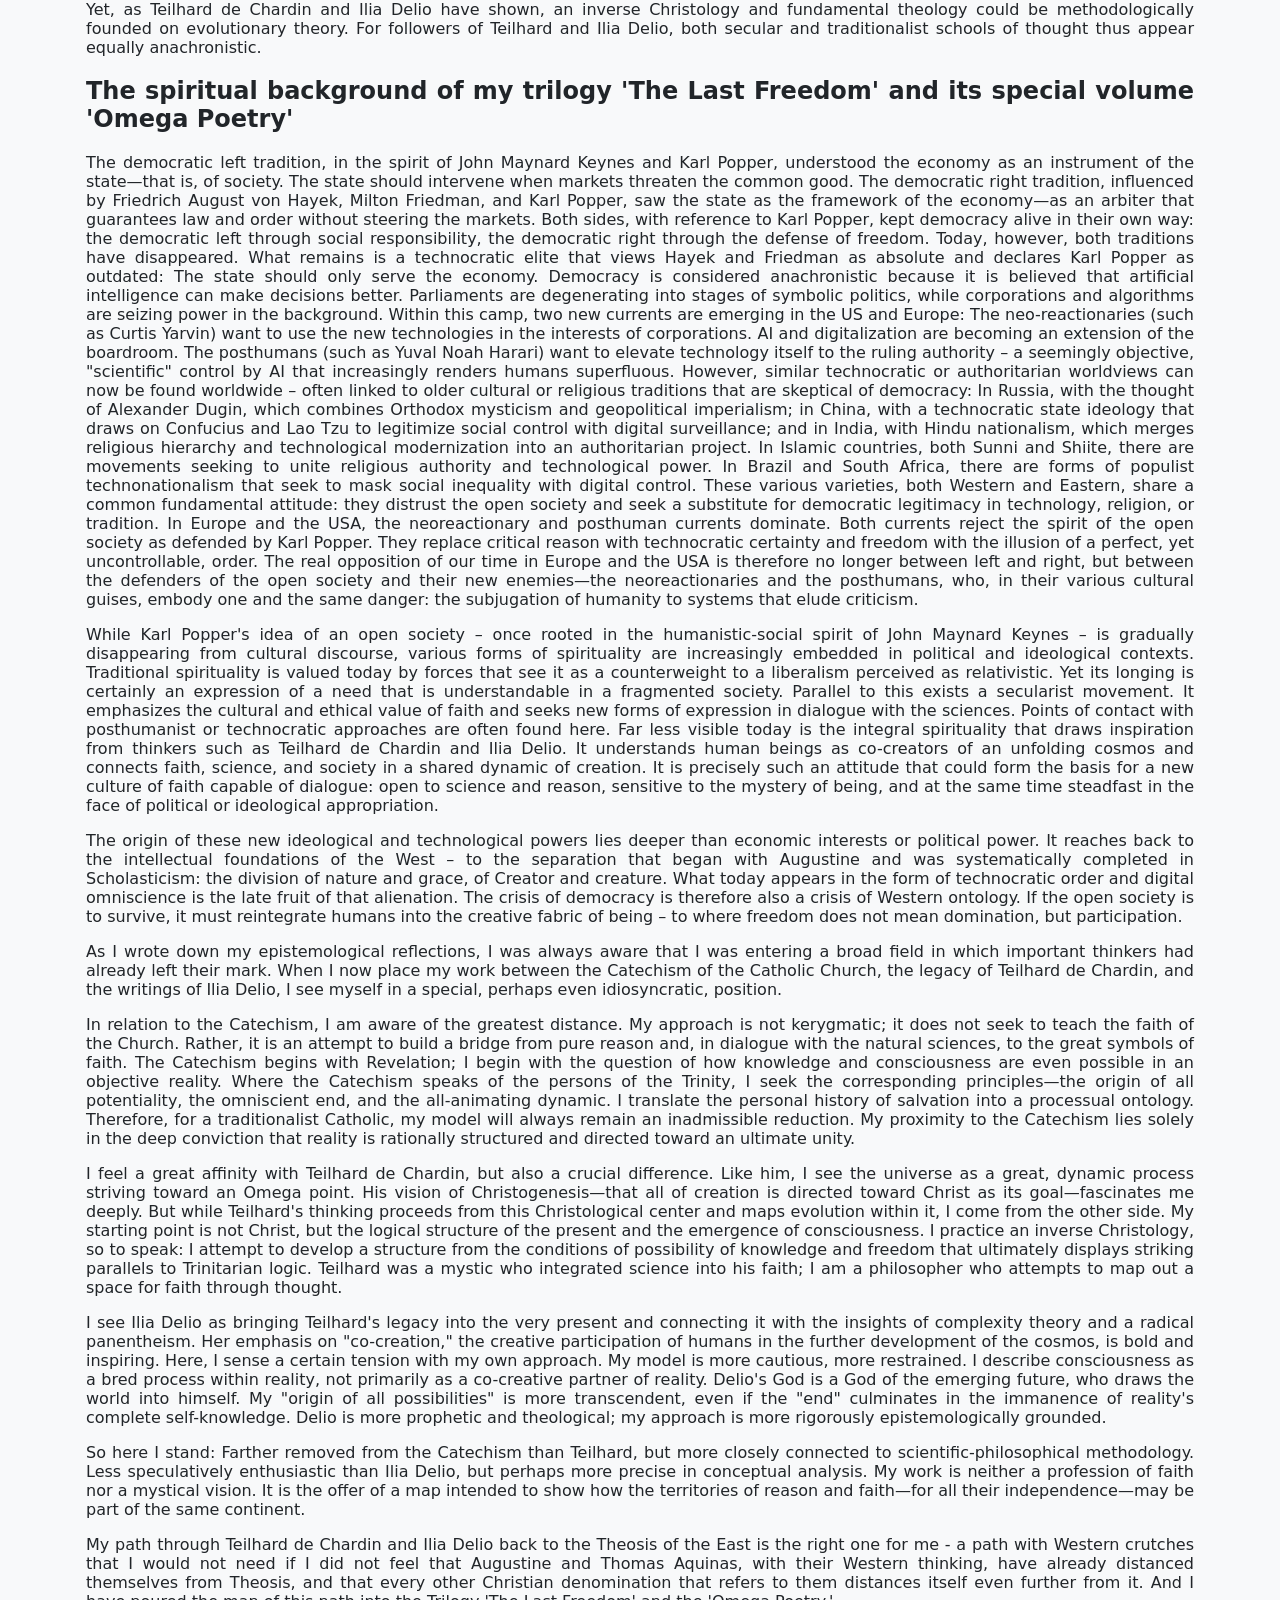
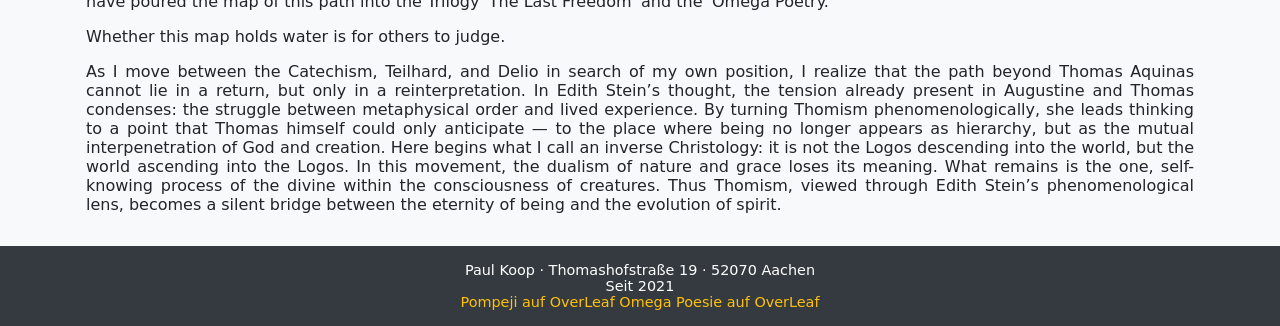
==== commit 437addc4: "Add files via upload" ====
--- a/docs/index.html
+++ b/docs/index.html
@@ -3,7 +3,7 @@
 <head>
   <meta charset="UTF-8" />
   <meta name="viewport" content="width=device-width, initial-scale=1"  />
-  <title>Willkommen bei pkoopongithub</title>
+  <title>Pompeji Pompeii</title>
   <style>
     * {
       box-sizing: border-box;
@@ -167,10 +167,10 @@
   </header>
 
   <nav>
-    <a href="https://pkoopongithub.github.io/">Home</a>
+    <a href="https://the-last-freedom.org/">Home</a>
     <a href="https://the-last-freedom.org/duesseldorfer-schuelerinventar-bootstrap-mysql-php/docs/">Düsk</a>
     <a href="https://the-last-freedom.org/algorithmisch-rekursive-sequenzanalyse/docs/">Ars</a>
-    <a href="https://pkoopongithub.github.io/Projekt_Pompeji/">Pompeji</a>
+    <a href="https://the-last-freedom.org/Projekt_Pompeji/docs/">Pompeji</a>
     <a href="https://the-last-freedom.org/DavidDeutschMetaphysicalMeditations/docs/">Pencil</a>
     <a href="https://the-last-freedom.org/primaten/docs/">Primaten</a>
     <a href="https://the-last-freedom.org/genalg/docs/">GenAlg</a>
@@ -268,19 +268,35 @@
           </p>
           -->
           <p>
-            <a href="./OmegaPoemsOmegaPoesie_entpackt.html" class="btn">📖 Read online (English/German)</a>
+            <a href="./OmegaPoemsOmegaPoesie_entpackt.htm" class="btn">📖 Read online (English/German)</a>
           </p>
         </div>
       </div>
+
+
+      <div class="col col-sm-6 col-md-6 col-lg-3">
+        <div class="p-3 bg-light project-box">
+          <img src="img/omega.jpg" alt="ARS Cover Band 4" />
+          <h2>Drei Filme – Zwei Bücher</h2>
+          <h2>Sonderband</h2>
+          <p>
+Es geht in den folgenden Texten nicht um Bücher und Filme im üblichen Sinn. Nicht um Bewertungen, nicht um Empfehlungen, nicht um abgeschlossene Urteile. Was hier nebeneinandergestellt wird – zwei späte Romane Don DeLillos, zwei Filme von Jaco Van Dormael und ein Film, den es so nie gegeben hat –, bildet ein lose gefügtes Ensemble. Kein Kanon, kein System. Eher ein Resonanzraum.
+          </p>
+          <p>
+            <a href="./reader_DreiFilme_de_entpackt.html" class="btn">📖 Online lesen (Deutsch)</a>
+          </p>
+        </div>
+      </div>
+
     </div>
     
     <div class="text-center" style="margin-top: 2rem;">
-      <a href="https://github.com/pkoopongithub/Projekt_Pompeji" class="btn">Mehr erfahren</a>
+      <a href="./flreader.php" target="_blank" class="btn">Mehr erfahren</a>
     </div>
     
 <div style="margin-top: 2rem; text-align: justify;">
 
-<p>Die letzte Freiheit – Eine literarische und poetische Reflexion einer inversen Christologie</p>
+<h2>Die letzte Freiheit – Eine literarische und poetische Reflexion einer inversen Christologie</h2>
 
 <p>Die Evolutionslehre ist keine Theorie, sondern eine Methodologie und Erkenntnislehre. Sie fordert, dass Reproduktion, Variation und Selektion die einzig mögliche Ursache für irgendetwas sein können, sofern man die Annahme eines handelnden Wesens ausschließt. Alle Weltanschauungen und Religionen sind vor ihr entstanden und können nur dann Bestand haben, wenn sie eine evolutionäre Neuinterpretation zulassen.</p>
 
@@ -292,7 +308,7 @@
 
   
 
-<p>Der geistige Hintergrund meiner Trilogie 'Die letzte Freiheit' und ihres Sonderbandes 'Omega Poesie'</p>
+<h2>Der geistige Hintergrund meiner Trilogie 'Die letzte Freiheit' und ihres Sonderbandes 'Omega Poesie'</h2>
 
 <p>Die demokratische linke Tradition, im Geiste von John Maynard Keynes und Karl Popper, verstand die Wirtschaft als Instrument des Staates - also der Gesellschaft. Der Staat sollte eingreifen, wenn Märkte das Gemeinwohl gefährden. Die demokratische rechte Tradition, beeinflusst von Friedrich August von Hayek, Milton Friedman und Karl Popper, sah den Staat als Rahmen der Wirtschaft - als Schiedsrichter, der Recht und Ordnung garantiert, ohne die Märkte zu lenken. Beide Seiten hielten die Demokratie mit Bezug auf Karl Popper auf ihre Weise lebendig: die demokratische Linke durch soziale Verantwortung, die demokratische Rechte durch die Verteidigung der Freiheit. Heute aber sind beide Traditionen verschwunden. Geblieben ist eine technokratische Elite, die Hayek und Friedman absolut setzt und Karl Popper für unzeitgemäß erklärt: Der Staat soll nur noch der Wirtschaft dienen. Demokratie gilt als anachronistisch, weil man glaubt, Künstliche Intelligenz könne Entscheidungen besser treffen. Parlamente verkommen zu Bühnen der Symbolpolitik, während im Hintergrund Konzerne und Algorithmen die Macht übernehmen. Innerhalb dieses Lagers zeigen sich in den USA und in Europa zwei neue Strömungen: Die Neoreaktionären (etwa Curtis Yarvin) wollen die neuen Technologien im Interesse der Konzerne einsetzen. KI und Digitalisierung werden zum verlängerten Arm der Vorstandsetagen. Die Posthumanen (etwa Yuval Noah Harari) wollen die Technik selbst zur herrschenden Instanz erheben - eine scheinbar objektive, „wissenschaftliche“ Steuerung durch KI, die den Menschen zunehmend überflüssig macht. Doch ähnliche technokratische oder autoritäre Weltanschauungen finden sich inzwischen weltweit - oft verbunden mit älteren kulturellen oder religiösen Traditionen, die der Demokratie skeptisch gegenüberstehen: In Russland mit dem Denken Alexander Dugins, das orthodoxe Mystik und geopolitischen Imperialismus verbindet. In China mit einer technokratischen Staatsideologie, die sich auf Konfuzius und Laotse beruft, um soziale Kontrolle mit digitaler Überwachung zu legitimieren. In Indien mit dem Hindu-Nationalismus, der religiöse Hierarchie und technologische Modernisierung zu einem autoritären Projekt verschmilzt. In den islamischen Ländern - sowohl sunnitisch als auch schiitisch - mit Bewegungen, die religiöse Autorität und technologische Macht vereinen wollen. In Brasilien und Südafrika mit Formen des populistischen Technonationalismus, der soziale Ungleichheit mit digitaler Kontrolle zu überdecken sucht. Diese verschiedenen Spielarten - westlich wie östlich - teilen eine gemeinsame Grundhaltung: Sie misstrauen der offenen Gesellschaft und suchen in Technik, Religion oder Tradition nach einem Ersatz für demokratische Legitimation. In Europa und den USA dominieren die neoreaktionäre und die posthumane Strömung. Beide Strömungen lehnen den Geist der offenen Gesellschaft ab, wie ihn Karl Popper verteidigte. Sie ersetzen kritische Vernunft durch technokratische Gewissheit und Freiheit durch die Illusion einer perfekten, aber unkontrollierbaren Ordnung. Der eigentliche Gegensatz unserer Zeit verläuft in Europa und den USA daher nicht mehr zwischen links und rechts, sondern zwischen den Verteidigern der offenen Gesellschaft und ihren neuen Feinden - den Neoreaktionären und den Posthumanen, die in ihren verschiedenen kulturellen Gewändern ein und dieselbe Gefahr verkörpern: die Unterwerfung des Menschen unter Systeme, die sich der Kritik entziehen.</p>
   
@@ -322,7 +338,7 @@
 </p>
 
 
-<p>The Last Freedom – A Literary and Poetic Reflection on an Inverse Christology</p>
+<h2>The Last Freedom – A Literary and Poetic Reflection on an Inverse Christology</h2>
 
 <p>The theory of evolution is not a theory but a methodology and epistemology. It asserts that reproduction, variation, and selection can be the only possible causes of anything, provided one excludes the assumption of an acting agent. All worldviews and religions arose before it and can endure only if they allow for an evolutionary reinterpretation.</p>
 
@@ -332,7 +348,7 @@
 
 <p>Yet, as Teilhard de Chardin and Ilia Delio have shown, an inverse Christology and fundamental theology could be methodologically founded on evolutionary theory. For followers of Teilhard and Ilia Delio, both secular and traditionalist schools of thought thus appear equally anachronistic.</p>
 
-<p>The spiritual background of my trilogy 'The Last Freedom' and its special volume 'Omega Poetry'</p>
+<h2>The spiritual background of my trilogy 'The Last Freedom' and its special volume 'Omega Poetry'</h2>
 
 <p>The democratic left tradition, in the spirit of John Maynard Keynes and Karl Popper, understood the economy as an instrument of the state—that is, of society. The state should intervene when markets threaten the common good. The democratic right tradition, influenced by Friedrich August von Hayek, Milton Friedman, and Karl Popper, saw the state as the framework of the economy—as an arbiter that guarantees law and order without steering the markets. Both sides, with reference to Karl Popper, kept democracy alive in their own way: the democratic left through social responsibility, the democratic right through the defense of freedom. Today, however, both traditions have disappeared. What remains is a technocratic elite that views Hayek and Friedman as absolute and declares Karl Popper as outdated: The state should only serve the economy. Democracy is considered anachronistic because it is believed that artificial intelligence can make decisions better. Parliaments are degenerating into stages of symbolic politics, while corporations and algorithms are seizing power in the background. Within this camp, two new currents are emerging in the US and Europe: The neo-reactionaries (such as Curtis Yarvin) want to use the new technologies in the interests of corporations. AI and digitalization are becoming an extension of the boardroom. The posthumans (such as Yuval Noah Harari) want to elevate technology itself to the ruling authority – a seemingly objective, "scientific" control by AI that increasingly renders humans superfluous. However, similar technocratic or authoritarian worldviews can now be found worldwide – often linked to older cultural or religious traditions that are skeptical of democracy: In Russia, with the thought of Alexander Dugin, which combines Orthodox mysticism and geopolitical imperialism; in China, with a technocratic state ideology that draws on Confucius and Lao Tzu to legitimize social control with digital surveillance; and in India, with Hindu nationalism, which merges religious hierarchy and technological modernization into an authoritarian project. In Islamic countries, both Sunni and Shiite, there are movements seeking to unite religious authority and technological power. In Brazil and South Africa, there are forms of populist technonationalism that seek to mask social inequality with digital control. These various varieties, both Western and Eastern, share a common fundamental attitude: they distrust the open society and seek a substitute for democratic legitimacy in technology, religion, or tradition. In Europe and the USA, the neoreactionary and posthuman currents dominate. Both currents reject the spirit of the open society as defended by Karl Popper. They replace critical reason with technocratic certainty and freedom with the illusion of a perfect, yet uncontrollable, order. The real opposition of our time in Europe and the USA is therefore no longer between left and right, but between the defenders of the open society and their new enemies—the neoreactionaries and the posthumans, who, in their various cultural guises, embody one and the same danger: the subjugation of humanity to systems that elude criticism.
 </p>
@@ -370,6 +386,7 @@
   <footer>
     Paul Koop &middot; Thomashofstraße 19 &middot; 52070 Aachen<br />
     Seit 2021<br/>
+
     <a href="https://www.overleaf.com/read/kbkzgjqkfhqv#d0295b" style="color: #ffc107; text-decoration: none;">
       Pompeji auf OverLeaf
     </a>
@@ -413,4 +430,3 @@
 
 
 
-
